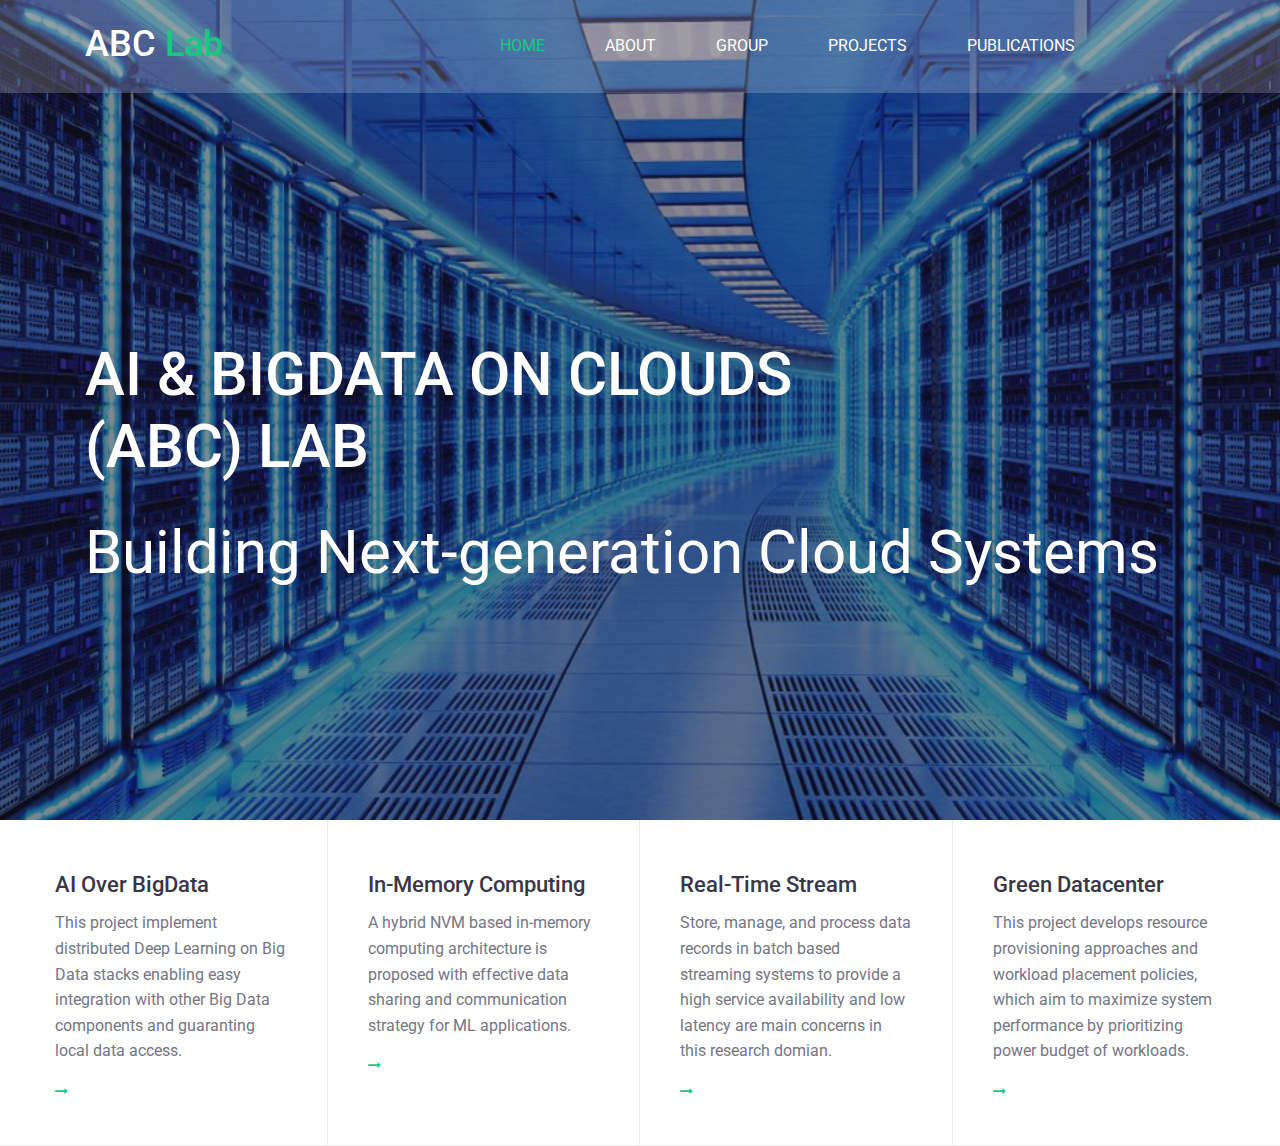
==== index.html @ 0664f1e1 "ABCLab Website Files" ====
<!DOCTYPE html>
<html lang="en">
<head>
    <title>AI & BigData on Clouds Lab</title>

    <!-- Required meta tags -->
    <meta charset="utf-8">
    <meta name="viewport" content="width=device-width, initial-scale=1, shrink-to-fit=no">

    <!-- Bootstrap CSS -->
    <link rel="stylesheet" href="css/bootstrap.min.css">

    <!-- FontAwesome CSS -->
    <link rel="stylesheet" href="css/font-awesome.min.css">

    <!-- ElegantFonts CSS -->
    <link rel="stylesheet" href="css/elegant-fonts.css">

    <!-- themify-icons CSS -->
    <link rel="stylesheet" href="css/themify-icons.css">

    <!-- Swiper CSS -->
    <link rel="stylesheet" href="css/swiper.min.css">

    <!-- Styles -->
    <link rel="stylesheet" href="style.css">
</head>
<body>
    <div class="hero-content">
        <header class="site-header">
            <div class="top-header-bar">
                <div class="container-fluid">
                </div><!-- .container-fluid -->
            </div><!-- .top-header-bar -->

            <div class="nav-bar">
                <div class="container">
                    <div class="row">
                        <div class="col-9 col-lg-3">
                            <div class="site-branding">
                                <h1 class="site-title"><a href="index.html" rel="home">ABC <span>Lab</span></a></h1>
                            </div><!-- .site-branding -->
                        </div><!-- .col -->

                        <div class="col-3 col-lg-9 flex justify-content-end align-content-center">
                            <nav class="site-navigation flex justify-content-end align-items-center">
                                <ul class="flex flex-column flex-lg-row justify-content-lg-end align-content-center">
                                    <li class="current-menu-item"><a href="index.html">Home</a></li>
                                    <li><a href="./about.html">About</a></li>
                                    <li><a href="./group.html">Group</a></li>
                                    <li><a href="./projects.html">Projects</a></li>
                                    <li><a href="./publications.html">Publications</a></li>
                                </ul>
                                
                                <div class="header-bar-cart">
                                    <a href="#" class="flex justify-content-center align-items-center"><span aria-hidden="true" class=""></span></a>
                                </div><!-- .header-bar-search -->

                            </nav><!-- .site-navigation -->
                        </div><!-- .col -->
                    </div><!-- .row -->
                </div><!-- .container -->
            </div><!-- .nav-bar -->
        </header><!-- .site-header -->

        <div class="hero-content-overlay">
            <div class="container">
                <div class="row">
                    <div class="col-12">
                        <div class="hero-content-wrap flex flex-column justify-content-center align-items-start">
                            <header class="entry-header">
                                <h1>AI & BigData on Clouds<br/>(ABC) Lab</h1>
                            </header><!-- .entry-header -->
                            <div class="entry-content">
                                <p style="color:white;font-size:60px;">Building Next-generation Cloud Systems</p>
                            </div><!-- .entry-content -->

                        </div><!-- .hero-content-wrap -->
                    </div><!-- .col -->
                </div><!-- .row -->
            </div><!-- .container -->
        </div><!-- .hero-content-hero-content-overlay -->
    </div><!-- .hero-content -->

    <div class="icon-boxes">
        <div class="container-fluid">
            <div class="flex flex-wrap align-items-stretch">
                <div class="icon-box">

                    <header class="entry-header">
                        <h2 class="entry-title">AI Over BigData</h2>
                    </header><!-- .entry-header -->

                    <div class="entry-content">
                        <p>This project implement distributed Deep Learning on Big Data stacks enabling 
                            easy integration with other Big Data components and guaranting local data access. </p>
                    </div><!-- .entry-content -->

                    <footer class="entry-footer read-more">
                        <a href="./projects.html#aaa">read more<i class="fa fa-long-arrow-right"></i></a>
                    </footer><!-- .entry-footer -->
                </div><!-- .icon-box -->

                <div class="icon-box">

                    <header class="entry-header">
                        <h2 class="entry-title">In-Memory Computing</h2>
                    </header><!-- .entry-header -->

                    <div class="entry-content">
                        <p>A hybrid NVM based in-memory computing architecture is proposed with effective 
                            data sharing and communication strategy for ML applications. </p>
                    </div><!-- .entry-content -->

                    <footer class="entry-footer read-more">
                        <a href="./projects.html#bbb">read more<i class="fa fa-long-arrow-right"></i></a>
                    </footer><!-- .entry-footer -->
                </div><!-- .icon-box -->

                <div class="icon-box">

                    <header class="entry-header">
                        <h2 class="entry-title">Real-Time Stream</h2>
                    </header><!-- .entry-header -->

                    <div class="entry-content">
                        <p>Store, manage, and process data records in batch based streaming systems to provide 
                            a high service availability and low latency are main concerns in this research domian.</p>
                    </div><!-- .entry-content -->

                    <footer class="entry-footer read-more">
                        <a href="./projects.html#ccc">read more<i class="fa fa-long-arrow-right"></i></a>
                    </footer><!-- .entry-footer -->
                </div><!-- .icon-box -->

                <div class="icon-box">

                    <header class="entry-header">
                        <h2 class="entry-title">Green Datacenter</h2>
                    </header><!-- .entry-header -->

                    <div class="entry-content">
                        <p>This project develops resource provisioning approaches and workload placement policies, 
                            which aim to maximize system performance by prioritizing power budget of workloads.</p>
                    </div><!-- .entry-content -->

                    <footer class="entry-footer read-more">
                        <a href="./projects.html#ddd">read more<i class="fa fa-long-arrow-right"></i></a>
                    </footer><!-- .entry-footer -->
                </div><!-- .icon-box -->
            </div><!-- .row -->
        </div><!-- .container-fluid -->
    </div><!-- .icon-boxes -->
</body>
</html>
---- css/elegant-fonts.css ----
@font-face {
	font-family: 'ElegantIcons';
	src:url('../fonts/ElegantIcons.eot');
	src:url('../fonts/ElegantIcons.eot?#iefix') format('embedded-opentype'),
		url('../fonts/ElegantIcons.woff') format('woff'),
		url('../fonts/ElegantIcons.ttf') format('truetype'),
		url('../fonts/ElegantIcons.svg#ElegantIcons') format('svg');
	font-weight: normal;
	font-style: normal;
}

/* Use the following CSS code if you want to use data attributes for inserting your icons */
[data-icon]:before {
	font-family: 'ElegantIcons';
	content: attr(data-icon);
	speak: none;
	font-weight: normal;
	font-variant: normal;
	text-transform: none;
	line-height: 1;
	-webkit-font-smoothing: antialiased;
	-moz-osx-font-smoothing: grayscale;
}

/* Use the following CSS code if you want to have a class per icon */
/*
Instead of a list of all class selectors,
you can use the generic selector below, but it's slower:
[class*="your-class-prefix"] {
*/
.arrow_up, .arrow_down, .arrow_left, .arrow_right, .arrow_left-up, .arrow_right-up, .arrow_right-down, .arrow_left-down, .arrow-up-down, .arrow_up-down_alt, .arrow_left-right_alt, .arrow_left-right, .arrow_expand_alt2, .arrow_expand_alt, .arrow_condense, .arrow_expand, .arrow_move, .arrow_carrot-up, .arrow_carrot-down, .arrow_carrot-left, .arrow_carrot-right, .arrow_carrot-2up, .arrow_carrot-2down, .arrow_carrot-2left, .arrow_carrot-2right, .arrow_carrot-up_alt2, .arrow_carrot-down_alt2, .arrow_carrot-left_alt2, .arrow_carrot-right_alt2, .arrow_carrot-2up_alt2, .arrow_carrot-2down_alt2, .arrow_carrot-2left_alt2, .arrow_carrot-2right_alt2, .arrow_triangle-up, .arrow_triangle-down, .arrow_triangle-left, .arrow_triangle-right, .arrow_triangle-up_alt2, .arrow_triangle-down_alt2, .arrow_triangle-left_alt2, .arrow_triangle-right_alt2, .arrow_back, .icon_minus-06, .icon_plus, .icon_close, .icon_check, .icon_minus_alt2, .icon_plus_alt2, .icon_close_alt2, .icon_check_alt2, .icon_zoom-out_alt, .icon_zoom-in_alt, .icon_search, .icon_box-empty, .icon_box-selected, .icon_minus-box, .icon_plus-box, .icon_box-checked, .icon_circle-empty, .icon_circle-slelected, .icon_stop_alt2, .icon_stop, .icon_pause_alt2, .icon_pause, .icon_menu, .icon_menu-square_alt2, .icon_menu-circle_alt2, .icon_ul, .icon_ol, .icon_adjust-horiz, .icon_adjust-vert, .icon_document_alt, .icon_documents_alt, .icon_pencil, .icon_pencil-edit_alt, .icon_pencil-edit, .icon_folder-alt, .icon_folder-open_alt, .icon_folder-add_alt, .icon_info_alt, .icon_error-oct_alt, .icon_error-circle_alt, .icon_error-triangle_alt, .icon_question_alt2, .icon_question, .icon_comment_alt, .icon_chat_alt, .icon_vol-mute_alt, .icon_volume-low_alt, .icon_volume-high_alt, .icon_quotations, .icon_quotations_alt2, .icon_clock_alt, .icon_lock_alt, .icon_lock-open_alt, .icon_key_alt, .icon_cloud_alt, .icon_cloud-upload_alt, .icon_cloud-download_alt, .icon_image, .icon_images, .icon_lightbulb_alt, .icon_gift_alt, .icon_house_alt, .icon_genius, .icon_mobile, .icon_tablet, .icon_laptop, .icon_desktop, .icon_camera_alt, .icon_mail_alt, .icon_cone_alt, .icon_ribbon_alt, .icon_bag_alt, .icon_creditcard, .icon_cart_alt, .icon_paperclip, .icon_tag_alt, .icon_tags_alt, .icon_trash_alt, .icon_cursor_alt, .icon_mic_alt, .icon_compass_alt, .icon_pin_alt, .icon_pushpin_alt, .icon_map_alt, .icon_drawer_alt, .icon_toolbox_alt, .icon_book_alt, .icon_calendar, .icon_film, .icon_table, .icon_contacts_alt, .icon_headphones, .icon_lifesaver, .icon_piechart, .icon_refresh, .icon_link_alt, .icon_link, .icon_loading, .icon_blocked, .icon_archive_alt, .icon_heart_alt, .icon_star_alt, .icon_star-half_alt, .icon_star, .icon_star-half, .icon_tools, .icon_tool, .icon_cog, .icon_cogs, .arrow_up_alt, .arrow_down_alt, .arrow_left_alt, .arrow_right_alt, .arrow_left-up_alt, .arrow_right-up_alt, .arrow_right-down_alt, .arrow_left-down_alt, .arrow_condense_alt, .arrow_expand_alt3, .arrow_carrot_up_alt, .arrow_carrot-down_alt, .arrow_carrot-left_alt, .arrow_carrot-right_alt, .arrow_carrot-2up_alt, .arrow_carrot-2dwnn_alt, .arrow_carrot-2left_alt, .arrow_carrot-2right_alt, .arrow_triangle-up_alt, .arrow_triangle-down_alt, .arrow_triangle-left_alt, .arrow_triangle-right_alt, .icon_minus_alt, .icon_plus_alt, .icon_close_alt, .icon_check_alt, .icon_zoom-out, .icon_zoom-in, .icon_stop_alt, .icon_menu-square_alt, .icon_menu-circle_alt, .icon_document, .icon_documents, .icon_pencil_alt, .icon_folder, .icon_folder-open, .icon_folder-add, .icon_folder_upload, .icon_folder_download, .icon_info, .icon_error-circle, .icon_error-oct, .icon_error-triangle, .icon_question_alt, .icon_comment, .icon_chat, .icon_vol-mute, .icon_volume-low, .icon_volume-high, .icon_quotations_alt, .icon_clock, .icon_lock, .icon_lock-open, .icon_key, .icon_cloud, .icon_cloud-upload, .icon_cloud-download, .icon_lightbulb, .icon_gift, .icon_house, .icon_camera, .icon_mail, .icon_cone, .icon_ribbon, .icon_bag, .icon_cart, .icon_tag, .icon_tags, .icon_trash, .icon_cursor, .icon_mic, .icon_compass, .icon_pin, .icon_pushpin, .icon_map, .icon_drawer, .icon_toolbox, .icon_book, .icon_contacts, .icon_archive, .icon_heart, .icon_profile, .icon_group, .icon_grid-2x2, .icon_grid-3x3, .icon_music, .icon_pause_alt, .icon_phone, .icon_upload, .icon_download, .social_facebook, .social_twitter, .social_pinterest, .social_googleplus, .social_tumblr, .social_tumbleupon, .social_wordpress, .social_instagram, .social_dribbble, .social_vimeo, .social_linkedin, .social_rss, .social_deviantart, .social_share, .social_myspace, .social_skype, .social_youtube, .social_picassa, .social_googledrive, .social_flickr, .social_blogger, .social_spotify, .social_delicious, .social_facebook_circle, .social_twitter_circle, .social_pinterest_circle, .social_googleplus_circle, .social_tumblr_circle, .social_stumbleupon_circle, .social_wordpress_circle, .social_instagram_circle, .social_dribbble_circle, .social_vimeo_circle, .social_linkedin_circle, .social_rss_circle, .social_deviantart_circle, .social_share_circle, .social_myspace_circle, .social_skype_circle, .social_youtube_circle, .social_picassa_circle, .social_googledrive_alt2, .social_flickr_circle, .social_blogger_circle, .social_spotify_circle, .social_delicious_circle, .social_facebook_square, .social_twitter_square, .social_pinterest_square, .social_googleplus_square, .social_tumblr_square, .social_stumbleupon_square, .social_wordpress_square, .social_instagram_square, .social_dribbble_square, .social_vimeo_square, .social_linkedin_square, .social_rss_square, .social_deviantart_square, .social_share_square, .social_myspace_square, .social_skype_square, .social_youtube_square, .social_picassa_square, .social_googledrive_square, .social_flickr_square, .social_blogger_square, .social_spotify_square, .social_delicious_square, .icon_printer, .icon_calulator, .icon_building, .icon_floppy, .icon_drive, .icon_search-2, .icon_id, .icon_id-2, .icon_puzzle, .icon_like, .icon_dislike, .icon_mug, .icon_currency, .icon_wallet, .icon_pens, .icon_easel, .icon_flowchart, .icon_datareport, .icon_briefcase, .icon_shield, .icon_percent, .icon_globe, .icon_globe-2, .icon_target, .icon_hourglass, .icon_balance, .icon_rook, .icon_printer-alt, .icon_calculator_alt, .icon_building_alt, .icon_floppy_alt, .icon_drive_alt, .icon_search_alt, .icon_id_alt, .icon_id-2_alt, .icon_puzzle_alt, .icon_like_alt, .icon_dislike_alt, .icon_mug_alt, .icon_currency_alt, .icon_wallet_alt, .icon_pens_alt, .icon_easel_alt, .icon_flowchart_alt, .icon_datareport_alt, .icon_briefcase_alt, .icon_shield_alt, .icon_percent_alt, .icon_globe_alt, .icon_clipboard {
	font-family: 'ElegantIcons';
	speak: none;
	font-style: normal;
	font-weight: normal;
	font-variant: normal;
	text-transform: none;
	line-height: 1;
	-webkit-font-smoothing: antialiased;
}
.arrow_up:before {
	content: "\21";
}
.arrow_down:before {
	content: "\22";
}
.arrow_left:before {
	content: "\23";
}
.arrow_right:before {
	content: "\24";
}
.arrow_left-up:before {
	content: "\25";
}
.arrow_right-up:before {
	content: "\26";
}
.arrow_right-down:before {
	content: "\27";
}
.arrow_left-down:before {
	content: "\28";
}
.arrow-up-down:before {
	content: "\29";
}
.arrow_up-down_alt:before {
	content: "\2a";
}
.arrow_left-right_alt:before {
	content: "\2b";
}
.arrow_left-right:before {
	content: "\2c";
}
.arrow_expand_alt2:before {
	content: "\2d";
}
.arrow_expand_alt:before {
	content: "\2e";
}
.arrow_condense:before {
	content: "\2f";
}
.arrow_expand:before {
	content: "\30";
}
.arrow_move:before {
	content: "\31";
}
.arrow_carrot-up:before {
	content: "\32";
}
.arrow_carrot-down:before {
	content: "\33";
}
.arrow_carrot-left:before {
	content: "\34";
}
.arrow_carrot-right:before {
	content: "\35";
}
.arrow_carrot-2up:before {
	content: "\36";
}
.arrow_carrot-2down:before {
	content: "\37";
}
.arrow_carrot-2left:before {
	content: "\38";
}
.arrow_carrot-2right:before {
	content: "\39";
}
.arrow_carrot-up_alt2:before {
	content: "\3a";
}
.arrow_carrot-down_alt2:before {
	content: "\3b";
}
.arrow_carrot-left_alt2:before {
	content: "\3c";
}
.arrow_carrot-right_alt2:before {
	content: "\3d";
}
.arrow_carrot-2up_alt2:before {
	content: "\3e";
}
.arrow_carrot-2down_alt2:before {
	content: "\3f";
}
.arrow_carrot-2left_alt2:before {
	content: "\40";
}
.arrow_carrot-2right_alt2:before {
	content: "\41";
}
.arrow_triangle-up:before {
	content: "\42";
}
.arrow_triangle-down:before {
	content: "\43";
}
.arrow_triangle-left:before {
	content: "\44";
}
.arrow_triangle-right:before {
	content: "\45";
}
.arrow_triangle-up_alt2:before {
	content: "\46";
}
.arrow_triangle-down_alt2:before {
	content: "\47";
}
.arrow_triangle-left_alt2:before {
	content: "\48";
}
.arrow_triangle-right_alt2:before {
	content: "\49";
}
.arrow_back:before {
	content: "\4a";
}
.icon_minus-06:before {
	content: "\4b";
}
.icon_plus:before {
	content: "\4c";
}
.icon_close:before {
	content: "\4d";
}
.icon_check:before {
	content: "\4e";
}
.icon_minus_alt2:before {
	content: "\4f";
}
.icon_plus_alt2:before {
	content: "\50";
}
.icon_close_alt2:before {
	content: "\51";
}
.icon_check_alt2:before {
	content: "\52";
}
.icon_zoom-out_alt:before {
	content: "\53";
}
.icon_zoom-in_alt:before {
	content: "\54";
}
.icon_search:before {
	content: "\55";
}
.icon_box-empty:before {
	content: "\56";
}
.icon_box-selected:before {
	content: "\57";
}
.icon_minus-box:before {
	content: "\58";
}
.icon_plus-box:before {
	content: "\59";
}
.icon_box-checked:before {
	content: "\5a";
}
.icon_circle-empty:before {
	content: "\5b";
}
.icon_circle-slelected:before {
	content: "\5c";
}
.icon_stop_alt2:before {
	content: "\5d";
}
.icon_stop:before {
	content: "\5e";
}
.icon_pause_alt2:before {
	content: "\5f";
}
.icon_pause:before {
	content: "\60";
}
.icon_menu:before {
	content: "\61";
}
.icon_menu-square_alt2:before {
	content: "\62";
}
.icon_menu-circle_alt2:before {
	content: "\63";
}
.icon_ul:before {
	content: "\64";
}
.icon_ol:before {
	content: "\65";
}
.icon_adjust-horiz:before {
	content: "\66";
}
.icon_adjust-vert:before {
	content: "\67";
}
.icon_document_alt:before {
	content: "\68";
}
.icon_documents_alt:before {
	content: "\69";
}
.icon_pencil:before {
	content: "\6a";
}
.icon_pencil-edit_alt:before {
	content: "\6b";
}
.icon_pencil-edit:before {
	content: "\6c";
}
.icon_folder-alt:before {
	content: "\6d";
}
.icon_folder-open_alt:before {
	content: "\6e";
}
.icon_folder-add_alt:before {
	content: "\6f";
}
.icon_info_alt:before {
	content: "\70";
}
.icon_error-oct_alt:before {
	content: "\71";
}
.icon_error-circle_alt:before {
	content: "\72";
}
.icon_error-triangle_alt:before {
	content: "\73";
}
.icon_question_alt2:before {
	content: "\74";
}
.icon_question:before {
	content: "\75";
}
.icon_comment_alt:before {
	content: "\76";
}
.icon_chat_alt:before {
	content: "\77";
}
.icon_vol-mute_alt:before {
	content: "\78";
}
.icon_volume-low_alt:before {
	content: "\79";
}
.icon_volume-high_alt:before {
	content: "\7a";
}
.icon_quotations:before {
	content: "\7b";
}
.icon_quotations_alt2:before {
	content: "\7c";
}
.icon_clock_alt:before {
	content: "\7d";
}
.icon_lock_alt:before {
	content: "\7e";
}
.icon_lock-open_alt:before {
	content: "\e000";
}
.icon_key_alt:before {
	content: "\e001";
}
.icon_cloud_alt:before {
	content: "\e002";
}
.icon_cloud-upload_alt:before {
	content: "\e003";
}
.icon_cloud-download_alt:before {
	content: "\e004";
}
.icon_image:before {
	content: "\e005";
}
.icon_images:before {
	content: "\e006";
}
.icon_lightbulb_alt:before {
	content: "\e007";
}
.icon_gift_alt:before {
	content: "\e008";
}
.icon_house_alt:before {
	content: "\e009";
}
.icon_genius:before {
	content: "\e00a";
}
.icon_mobile:before {
	content: "\e00b";
}
.icon_tablet:before {
	content: "\e00c";
}
.icon_laptop:before {
	content: "\e00d";
}
.icon_desktop:before {
	content: "\e00e";
}
.icon_camera_alt:before {
	content: "\e00f";
}
.icon_mail_alt:before {
	content: "\e010";
}
.icon_cone_alt:before {
	content: "\e011";
}
.icon_ribbon_alt:before {
	content: "\e012";
}
.icon_bag_alt:before {
	content: "\e013";
}
.icon_creditcard:before {
	content: "\e014";
}
.icon_cart_alt:before {
	content: "\e015";
}
.icon_paperclip:before {
	content: "\e016";
}
.icon_tag_alt:before {
	content: "\e017";
}
.icon_tags_alt:before {
	content: "\e018";
}
.icon_trash_alt:before {
	content: "\e019";
}
.icon_cursor_alt:before {
	content: "\e01a";
}
.icon_mic_alt:before {
	content: "\e01b";
}
.icon_compass_alt:before {
	content: "\e01c";
}
.icon_pin_alt:before {
	content: "\e01d";
}
.icon_pushpin_alt:before {
	content: "\e01e";
}
.icon_map_alt:before {
	content: "\e01f";
}
.icon_drawer_alt:before {
	content: "\e020";
}
.icon_toolbox_alt:before {
	content: "\e021";
}
.icon_book_alt:before {
	content: "\e022";
}
.icon_calendar:before {
	content: "\e023";
}
.icon_film:before {
	content: "\e024";
}
.icon_table:before {
	content: "\e025";
}
.icon_contacts_alt:before {
	content: "\e026";
}
.icon_headphones:before {
	content: "\e027";
}
.icon_lifesaver:before {
	content: "\e028";
}
.icon_piechart:before {
	content: "\e029";
}
.icon_refresh:before {
	content: "\e02a";
}
.icon_link_alt:before {
	content: "\e02b";
}
.icon_link:before {
	content: "\e02c";
}
.icon_loading:before {
	content: "\e02d";
}
.icon_blocked:before {
	content: "\e02e";
}
.icon_archive_alt:before {
	content: "\e02f";
}
.icon_heart_alt:before {
	content: "\e030";
}
.icon_star_alt:before {
	content: "\e031";
}
.icon_star-half_alt:before {
	content: "\e032";
}
.icon_star:before {
	content: "\e033";
}
.icon_star-half:before {
	content: "\e034";
}
.icon_tools:before {
	content: "\e035";
}
.icon_tool:before {
	content: "\e036";
}
.icon_cog:before {
	content: "\e037";
}
.icon_cogs:before {
	content: "\e038";
}
.arrow_up_alt:before {
	content: "\e039";
}
.arrow_down_alt:before {
	content: "\e03a";
}
.arrow_left_alt:before {
	content: "\e03b";
}
.arrow_right_alt:before {
	content: "\e03c";
}
.arrow_left-up_alt:before {
	content: "\e03d";
}
.arrow_right-up_alt:before {
	content: "\e03e";
}
.arrow_right-down_alt:before {
	content: "\e03f";
}
.arrow_left-down_alt:before {
	content: "\e040";
}
.arrow_condense_alt:before {
	content: "\e041";
}
.arrow_expand_alt3:before {
	content: "\e042";
}
.arrow_carrot_up_alt:before {
	content: "\e043";
}
.arrow_carrot-down_alt:before {
	content: "\e044";
}
.arrow_carrot-left_alt:before {
	content: "\e045";
}
.arrow_carrot-right_alt:before {
	content: "\e046";
}
.arrow_carrot-2up_alt:before {
	content: "\e047";
}
.arrow_carrot-2dwnn_alt:before {
	content: "\e048";
}
.arrow_carrot-2left_alt:before {
	content: "\e049";
}
.arrow_carrot-2right_alt:before {
	content: "\e04a";
}
.arrow_triangle-up_alt:before {
	content: "\e04b";
}
.arrow_triangle-down_alt:before {
	content: "\e04c";
}
.arrow_triangle-left_alt:before {
	content: "\e04d";
}
.arrow_triangle-right_alt:before {
	content: "\e04e";
}
.icon_minus_alt:before {
	content: "\e04f";
}
.icon_plus_alt:before {
	content: "\e050";
}
.icon_close_alt:before {
	content: "\e051";
}
.icon_check_alt:before {
	content: "\e052";
}
.icon_zoom-out:before {
	content: "\e053";
}
.icon_zoom-in:before {
	content: "\e054";
}
.icon_stop_alt:before {
	content: "\e055";
}
.icon_menu-square_alt:before {
	content: "\e056";
}
.icon_menu-circle_alt:before {
	content: "\e057";
}
.icon_document:before {
	content: "\e058";
}
.icon_documents:before {
	content: "\e059";
}
.icon_pencil_alt:before {
	content: "\e05a";
}
.icon_folder:before {
	content: "\e05b";
}
.icon_folder-open:before {
	content: "\e05c";
}
.icon_folder-add:before {
	content: "\e05d";
}
.icon_folder_upload:before {
	content: "\e05e";
}
.icon_folder_download:before {
	content: "\e05f";
}
.icon_info:before {
	content: "\e060";
}
.icon_error-circle:before {
	content: "\e061";
}
.icon_error-oct:before {
	content: "\e062";
}
.icon_error-triangle:before {
	content: "\e063";
}
.icon_question_alt:before {
	content: "\e064";
}
.icon_comment:before {
	content: "\e065";
}
.icon_chat:before {
	content: "\e066";
}
.icon_vol-mute:before {
	content: "\e067";
}
.icon_volume-low:before {
	content: "\e068";
}
.icon_volume-high:before {
	content: "\e069";
}
.icon_quotations_alt:before {
	content: "\e06a";
}
.icon_clock:before {
	content: "\e06b";
}
.icon_lock:before {
	content: "\e06c";
}
.icon_lock-open:before {
	content: "\e06d";
}
.icon_key:before {
	content: "\e06e";
}
.icon_cloud:before {
	content: "\e06f";
}
.icon_cloud-upload:before {
	content: "\e070";
}
.icon_cloud-download:before {
	content: "\e071";
}
.icon_lightbulb:before {
	content: "\e072";
}
.icon_gift:before {
	content: "\e073";
}
.icon_house:before {
	content: "\e074";
}
.icon_camera:before {
	content: "\e075";
}
.icon_mail:before {
	content: "\e076";
}
.icon_cone:before {
	content: "\e077";
}
.icon_ribbon:before {
	content: "\e078";
}
.icon_bag:before {
	content: "\e079";
}
.icon_cart:before {
	content: "\e07a";
}
.icon_tag:before {
	content: "\e07b";
}
.icon_tags:before {
	content: "\e07c";
}
.icon_trash:before {
	content: "\e07d";
}
.icon_cursor:before {
	content: "\e07e";
}
.icon_mic:before {
	content: "\e07f";
}
.icon_compass:before {
	content: "\e080";
}
.icon_pin:before {
	content: "\e081";
}
.icon_pushpin:before {
	content: "\e082";
}
.icon_map:before {
	content: "\e083";
}
.icon_drawer:before {
	content: "\e084";
}
.icon_toolbox:before {
	content: "\e085";
}
.icon_book:before {
	content: "\e086";
}
.icon_contacts:before {
	content: "\e087";
}
.icon_archive:before {
	content: "\e088";
}
.icon_heart:before {
	content: "\e089";
}
.icon_profile:before {
	content: "\e08a";
}
.icon_group:before {
	content: "\e08b";
}
.icon_grid-2x2:before {
	content: "\e08c";
}
.icon_grid-3x3:before {
	content: "\e08d";
}
.icon_music:before {
	content: "\e08e";
}
.icon_pause_alt:before {
	content: "\e08f";
}
.icon_phone:before {
	content: "\e090";
}
.icon_upload:before {
	content: "\e091";
}
.icon_download:before {
	content: "\e092";
}
.social_facebook:before {
	content: "\e093";
}
.social_twitter:before {
	content: "\e094";
}
.social_pinterest:before {
	content: "\e095";
}
.social_googleplus:before {
	content: "\e096";
}
.social_tumblr:before {
	content: "\e097";
}
.social_tumbleupon:before {
	content: "\e098";
}
.social_wordpress:before {
	content: "\e099";
}
.social_instagram:before {
	content: "\e09a";
}
.social_dribbble:before {
	content: "\e09b";
}
.social_vimeo:before {
	content: "\e09c";
}
.social_linkedin:before {
	content: "\e09d";
}
.social_rss:before {
	content: "\e09e";
}
.social_deviantart:before {
	content: "\e09f";
}
.social_share:before {
	content: "\e0a0";
}
.social_myspace:before {
	content: "\e0a1";
}
.social_skype:before {
	content: "\e0a2";
}
.social_youtube:before {
	content: "\e0a3";
}
.social_picassa:before {
	content: "\e0a4";
}
.social_googledrive:before {
	content: "\e0a5";
}
.social_flickr:before {
	content: "\e0a6";
}
.social_blogger:before {
	content: "\e0a7";
}
.social_spotify:before {
	content: "\e0a8";
}
.social_delicious:before {
	content: "\e0a9";
}
.social_facebook_circle:before {
	content: "\e0aa";
}
.social_twitter_circle:before {
	content: "\e0ab";
}
.social_pinterest_circle:before {
	content: "\e0ac";
}
.social_googleplus_circle:before {
	content: "\e0ad";
}
.social_tumblr_circle:before {
	content: "\e0ae";
}
.social_stumbleupon_circle:before {
	content: "\e0af";
}
.social_wordpress_circle:before {
	content: "\e0b0";
}
.social_instagram_circle:before {
	content: "\e0b1";
}
.social_dribbble_circle:before {
	content: "\e0b2";
}
.social_vimeo_circle:before {
	content: "\e0b3";
}
.social_linkedin_circle:before {
	content: "\e0b4";
}
.social_rss_circle:before {
	content: "\e0b5";
}
.social_deviantart_circle:before {
	content: "\e0b6";
}
.social_share_circle:before {
	content: "\e0b7";
}
.social_myspace_circle:before {
	content: "\e0b8";
}
.social_skype_circle:before {
	content: "\e0b9";
}
.social_youtube_circle:before {
	content: "\e0ba";
}
.social_picassa_circle:before {
	content: "\e0bb";
}
.social_googledrive_alt2:before {
	content: "\e0bc";
}
.social_flickr_circle:before {
	content: "\e0bd";
}
.social_blogger_circle:before {
	content: "\e0be";
}
.social_spotify_circle:before {
	content: "\e0bf";
}
.social_delicious_circle:before {
	content: "\e0c0";
}
.social_facebook_square:before {
	content: "\e0c1";
}
.social_twitter_square:before {
	content: "\e0c2";
}
.social_pinterest_square:before {
	content: "\e0c3";
}
.social_googleplus_square:before {
	content: "\e0c4";
}
.social_tumblr_square:before {
	content: "\e0c5";
}
.social_stumbleupon_square:before {
	content: "\e0c6";
}
.social_wordpress_square:before {
	content: "\e0c7";
}
.social_instagram_square:before {
	content: "\e0c8";
}
.social_dribbble_square:before {
	content: "\e0c9";
}
.social_vimeo_square:before {
	content: "\e0ca";
}
.social_linkedin_square:before {
	content: "\e0cb";
}
.social_rss_square:before {
	content: "\e0cc";
}
.social_deviantart_square:before {
	content: "\e0cd";
}
.social_share_square:before {
	content: "\e0ce";
}
.social_myspace_square:before {
	content: "\e0cf";
}
.social_skype_square:before {
	content: "\e0d0";
}
.social_youtube_square:before {
	content: "\e0d1";
}
.social_picassa_square:before {
	content: "\e0d2";
}
.social_googledrive_square:before {
	content: "\e0d3";
}
.social_flickr_square:before {
	content: "\e0d4";
}
.social_blogger_square:before {
	content: "\e0d5";
}
.social_spotify_square:before {
	content: "\e0d6";
}
.social_delicious_square:before {
	content: "\e0d7";
}
.icon_printer:before {
	content: "\e103";
}
.icon_calulator:before {
	content: "\e0ee";
}
.icon_building:before {
	content: "\e0ef";
}
.icon_floppy:before {
	content: "\e0e8";
}
.icon_drive:before {
	content: "\e0ea";
}
.icon_search-2:before {
	content: "\e101";
}
.icon_id:before {
	content: "\e107";
}
.icon_id-2:before {
	content: "\e108";
}
.icon_puzzle:before {
	content: "\e102";
}
.icon_like:before {
	content: "\e106";
}
.icon_dislike:before {
	content: "\e0eb";
}
.icon_mug:before {
	content: "\e105";
}
.icon_currency:before {
	content: "\e0ed";
}
.icon_wallet:before {
	content: "\e100";
}
.icon_pens:before {
	content: "\e104";
}
.icon_easel:before {
	content: "\e0e9";
}
.icon_flowchart:before {
	content: "\e109";
}
.icon_datareport:before {
	content: "\e0ec";
}
.icon_briefcase:before {
	content: "\e0fe";
}
.icon_shield:before {
	content: "\e0f6";
}
.icon_percent:before {
	content: "\e0fb";
}
.icon_globe:before {
	content: "\e0e2";
}
.icon_globe-2:before {
	content: "\e0e3";
}
.icon_target:before {
	content: "\e0f5";
}
.icon_hourglass:before {
	content: "\e0e1";
}
.icon_balance:before {
	content: "\e0ff";
}
.icon_rook:before {
	content: "\e0f8";
}
.icon_printer-alt:before {
	content: "\e0fa";
}
.icon_calculator_alt:before {
	content: "\e0e7";
}
.icon_building_alt:before {
	content: "\e0fd";
}
.icon_floppy_alt:before {
	content: "\e0e4";
}
.icon_drive_alt:before {
	content: "\e0e5";
}
.icon_search_alt:before {
	content: "\e0f7";
}
.icon_id_alt:before {
	content: "\e0e0";
}
.icon_id-2_alt:before {
	content: "\e0fc";
}
.icon_puzzle_alt:before {
	content: "\e0f9";
}
.icon_like_alt:before {
	content: "\e0dd";
}
.icon_dislike_alt:before {
	content: "\e0f1";
}
.icon_mug_alt:before {
	content: "\e0dc";
}
.icon_currency_alt:before {
	content: "\e0f3";
}
.icon_wallet_alt:before {
	content: "\e0d8";
}
.icon_pens_alt:before {
	content: "\e0db";
}
.icon_easel_alt:before {
	content: "\e0f0";
}
.icon_flowchart_alt:before {
	content: "\e0df";
}
.icon_datareport_alt:before {
	content: "\e0f2";
}
.icon_briefcase_alt:before {
	content: "\e0f4";
}
.icon_shield_alt:before {
	content: "\e0d9";
}
.icon_percent_alt:before {
	content: "\e0da";
}
.icon_globe_alt:before {
	content: "\e0de";
}
.icon_clipboard:before {
	content: "\e0e6";
}


	.glyph {
		float: left;
		text-align: center;
		padding: .75em;
		margin: .4em 1.5em .75em 0;
		width: 6em;
text-shadow: none;
	}
        .glyph_big {
        font-size: 128px;
        color: #59c5dc;
        float: left;
        margin-right: 20px;
        }

        .glyph div { padding-bottom: 10px;}

	.glyph input {
		font-family: consolas, monospace;
		font-size: 12px;
		width: 100%;
		text-align: center;
		border: 0;
		box-shadow: 0 0 0 1px #ccc;
		padding: .2em;
                -moz-border-radius: 5px;
                -webkit-border-radius: 5px;
	}
	.centered {
		margin-left: auto;
		margin-right: auto;
	}
	.glyph .fs1 {
		font-size: 2em;
	}
---- css/themify-icons.css ----
@font-face {
	font-family: 'themify';
	src:url('../fonts/themify.eot?-fvbane');
	src:url('../fonts/themify.eot?#iefix-fvbane') format('embedded-opentype'),
		url('../fonts/themify.woff?-fvbane') format('woff'),
		url('../fonts/themify.ttf?-fvbane') format('truetype'),
		url('../fonts/themify.svg?-fvbane#themify') format('svg');
	font-weight: normal;
	font-style: normal;
}

[class^="ti-"], [class*=" ti-"] {
	font-family: 'themify';
	speak: none;
	font-style: normal;
	font-weight: normal;
	font-variant: normal;
	text-transform: none;
	line-height: 1;

	/* Better Font Rendering =========== */
	-webkit-font-smoothing: antialiased;
	-moz-osx-font-smoothing: grayscale;
}

.ti-wand:before {
	content: "\e600";
}
.ti-volume:before {
	content: "\e601";
}
.ti-user:before {
	content: "\e602";
}
.ti-unlock:before {
	content: "\e603";
}
.ti-unlink:before {
	content: "\e604";
}
.ti-trash:before {
	content: "\e605";
}
.ti-thought:before {
	content: "\e606";
}
.ti-target:before {
	content: "\e607";
}
.ti-tag:before {
	content: "\e608";
}
.ti-tablet:before {
	content: "\e609";
}
.ti-star:before {
	content: "\e60a";
}
.ti-spray:before {
	content: "\e60b";
}
.ti-signal:before {
	content: "\e60c";
}
.ti-shopping-cart:before {
	content: "\e60d";
}
.ti-shopping-cart-full:before {
	content: "\e60e";
}
.ti-settings:before {
	content: "\e60f";
}
.ti-search:before {
	content: "\e610";
}
.ti-zoom-in:before {
	content: "\e611";
}
.ti-zoom-out:before {
	content: "\e612";
}
.ti-cut:before {
	content: "\e613";
}
.ti-ruler:before {
	content: "\e614";
}
.ti-ruler-pencil:before {
	content: "\e615";
}
.ti-ruler-alt:before {
	content: "\e616";
}
.ti-bookmark:before {
	content: "\e617";
}
.ti-bookmark-alt:before {
	content: "\e618";
}
.ti-reload:before {
	content: "\e619";
}
.ti-plus:before {
	content: "\e61a";
}
.ti-pin:before {
	content: "\e61b";
}
.ti-pencil:before {
	content: "\e61c";
}
.ti-pencil-alt:before {
	content: "\e61d";
}
.ti-paint-roller:before {
	content: "\e61e";
}
.ti-paint-bucket:before {
	content: "\e61f";
}
.ti-na:before {
	content: "\e620";
}
.ti-mobile:before {
	content: "\e621";
}
.ti-minus:before {
	content: "\e622";
}
.ti-medall:before {
	content: "\e623";
}
.ti-medall-alt:before {
	content: "\e624";
}
.ti-marker:before {
	content: "\e625";
}
.ti-marker-alt:before {
	content: "\e626";
}
.ti-arrow-up:before {
	content: "\e627";
}
.ti-arrow-right:before {
	content: "\e628";
}
.ti-arrow-left:before {
	content: "\e629";
}
.ti-arrow-down:before {
	content: "\e62a";
}
.ti-lock:before {
	content: "\e62b";
}
.ti-location-arrow:before {
	content: "\e62c";
}
.ti-link:before {
	content: "\e62d";
}
.ti-layout:before {
	content: "\e62e";
}
.ti-layers:before {
	content: "\e62f";
}
.ti-layers-alt:before {
	content: "\e630";
}
.ti-key:before {
	content: "\e631";
}
.ti-import:before {
	content: "\e632";
}
.ti-image:before {
	content: "\e633";
}
.ti-heart:before {
	content: "\e634";
}
.ti-heart-broken:before {
	content: "\e635";
}
.ti-hand-stop:before {
	content: "\e636";
}
.ti-hand-open:before {
	content: "\e637";
}
.ti-hand-drag:before {
	content: "\e638";
}
.ti-folder:before {
	content: "\e639";
}
.ti-flag:before {
	content: "\e63a";
}
.ti-flag-alt:before {
	content: "\e63b";
}
.ti-flag-alt-2:before {
	content: "\e63c";
}
.ti-eye:before {
	content: "\e63d";
}
.ti-export:before {
	content: "\e63e";
}
.ti-exchange-vertical:before {
	content: "\e63f";
}
.ti-desktop:before {
	content: "\e640";
}
.ti-cup:before {
	content: "\e641";
}
.ti-crown:before {
	content: "\e642";
}
.ti-comments:before {
	content: "\e643";
}
.ti-comment:before {
	content: "\e644";
}
.ti-comment-alt:before {
	content: "\e645";
}
.ti-close:before {
	content: "\e646";
}
.ti-clip:before {
	content: "\e647";
}
.ti-angle-up:before {
	content: "\e648";
}
.ti-angle-right:before {
	content: "\e649";
}
.ti-angle-left:before {
	content: "\e64a";
}
.ti-angle-down:before {
	content: "\e64b";
}
.ti-check:before {
	content: "\e64c";
}
.ti-check-box:before {
	content: "\e64d";
}
.ti-camera:before {
	content: "\e64e";
}
.ti-announcement:before {
	content: "\e64f";
}
.ti-brush:before {
	content: "\e650";
}
.ti-briefcase:before {
	content: "\e651";
}
.ti-bolt:before {
	content: "\e652";
}
.ti-bolt-alt:before {
	content: "\e653";
}
.ti-blackboard:before {
	content: "\e654";
}
.ti-bag:before {
	content: "\e655";
}
.ti-move:before {
	content: "\e656";
}
.ti-arrows-vertical:before {
	content: "\e657";
}
.ti-arrows-horizontal:before {
	content: "\e658";
}
.ti-fullscreen:before {
	content: "\e659";
}
.ti-arrow-top-right:before {
	content: "\e65a";
}
.ti-arrow-top-left:before {
	content: "\e65b";
}
.ti-arrow-circle-up:before {
	content: "\e65c";
}
.ti-arrow-circle-right:before {
	content: "\e65d";
}
.ti-arrow-circle-left:before {
	content: "\e65e";
}
.ti-arrow-circle-down:before {
	content: "\e65f";
}
.ti-angle-double-up:before {
	content: "\e660";
}
.ti-angle-double-right:before {
	content: "\e661";
}
.ti-angle-double-left:before {
	content: "\e662";
}
.ti-angle-double-down:before {
	content: "\e663";
}
.ti-zip:before {
	content: "\e664";
}
.ti-world:before {
	content: "\e665";
}
.ti-wheelchair:before {
	content: "\e666";
}
.ti-view-list:before {
	content: "\e667";
}
.ti-view-list-alt:before {
	content: "\e668";
}
.ti-view-grid:before {
	content: "\e669";
}
.ti-uppercase:before {
	content: "\e66a";
}
.ti-upload:before {
	content: "\e66b";
}
.ti-underline:before {
	content: "\e66c";
}
.ti-truck:before {
	content: "\e66d";
}
.ti-timer:before {
	content: "\e66e";
}
.ti-ticket:before {
	content: "\e66f";
}
.ti-thumb-up:before {
	content: "\e670";
}
.ti-thumb-down:before {
	content: "\e671";
}
.ti-text:before {
	content: "\e672";
}
.ti-stats-up:before {
	content: "\e673";
}
.ti-stats-down:before {
	content: "\e674";
}
.ti-split-v:before {
	content: "\e675";
}
.ti-split-h:before {
	content: "\e676";
}
.ti-smallcap:before {
	content: "\e677";
}
.ti-shine:before {
	content: "\e678";
}
.ti-shift-right:before {
	content: "\e679";
}
.ti-shift-left:before {
	content: "\e67a";
}
.ti-shield:before {
	content: "\e67b";
}
.ti-notepad:before {
	content: "\e67c";
}
.ti-server:before {
	content: "\e67d";
}
.ti-quote-right:before {
	content: "\e67e";
}
.ti-quote-left:before {
	content: "\e67f";
}
.ti-pulse:before {
	content: "\e680";
}
.ti-printer:before {
	content: "\e681";
}
.ti-power-off:before {
	content: "\e682";
}
.ti-plug:before {
	content: "\e683";
}
.ti-pie-chart:before {
	content: "\e684";
}
.ti-paragraph:before {
	content: "\e685";
}
.ti-panel:before {
	content: "\e686";
}
.ti-package:before {
	content: "\e687";
}
.ti-music:before {
	content: "\e688";
}
.ti-music-alt:before {
	content: "\e689";
}
.ti-mouse:before {
	content: "\e68a";
}
.ti-mouse-alt:before {
	content: "\e68b";
}
.ti-money:before {
	content: "\e68c";
}
.ti-microphone:before {
	content: "\e68d";
}
.ti-menu:before {
	content: "\e68e";
}
.ti-menu-alt:before {
	content: "\e68f";
}
.ti-map:before {
	content: "\e690";
}
.ti-map-alt:before {
	content: "\e691";
}
.ti-loop:before {
	content: "\e692";
}
.ti-location-pin:before {
	content: "\e693";
}
.ti-list:before {
	content: "\e694";
}
.ti-light-bulb:before {
	content: "\e695";
}
.ti-Italic:before {
	content: "\e696";
}
.ti-info:before {
	content: "\e697";
}
.ti-infinite:before {
	content: "\e698";
}
.ti-id-badge:before {
	content: "\e699";
}
.ti-hummer:before {
	content: "\e69a";
}
.ti-home:before {
	content: "\e69b";
}
.ti-help:before {
	content: "\e69c";
}
.ti-headphone:before {
	content: "\e69d";
}
.ti-harddrives:before {
	content: "\e69e";
}
.ti-harddrive:before {
	content: "\e69f";
}
.ti-gift:before {
	content: "\e6a0";
}
.ti-game:before {
	content: "\e6a1";
}
.ti-filter:before {
	content: "\e6a2";
}
.ti-files:before {
	content: "\e6a3";
}
.ti-file:before {
	content: "\e6a4";
}
.ti-eraser:before {
	content: "\e6a5";
}
.ti-envelope:before {
	content: "\e6a6";
}
.ti-download:before {
	content: "\e6a7";
}
.ti-direction:before {
	content: "\e6a8";
}
.ti-direction-alt:before {
	content: "\e6a9";
}
.ti-dashboard:before {
	content: "\e6aa";
}
.ti-control-stop:before {
	content: "\e6ab";
}
.ti-control-shuffle:before {
	content: "\e6ac";
}
.ti-control-play:before {
	content: "\e6ad";
}
.ti-control-pause:before {
	content: "\e6ae";
}
.ti-control-forward:before {
	content: "\e6af";
}
.ti-control-backward:before {
	content: "\e6b0";
}
.ti-cloud:before {
	content: "\e6b1";
}
.ti-cloud-up:before {
	content: "\e6b2";
}
.ti-cloud-down:before {
	content: "\e6b3";
}
.ti-clipboard:before {
	content: "\e6b4";
}
.ti-car:before {
	content: "\e6b5";
}
.ti-calendar:before {
	content: "\e6b6";
}
.ti-book:before {
	content: "\e6b7";
}
.ti-bell:before {
	content: "\e6b8";
}
.ti-basketball:before {
	content: "\e6b9";
}
.ti-bar-chart:before {
	content: "\e6ba";
}
.ti-bar-chart-alt:before {
	content: "\e6bb";
}
.ti-back-right:before {
	content: "\e6bc";
}
.ti-back-left:before {
	content: "\e6bd";
}
.ti-arrows-corner:before {
	content: "\e6be";
}
.ti-archive:before {
	content: "\e6bf";
}
.ti-anchor:before {
	content: "\e6c0";
}
.ti-align-right:before {
	content: "\e6c1";
}
.ti-align-left:before {
	content: "\e6c2";
}
.ti-align-justify:before {
	content: "\e6c3";
}
.ti-align-center:before {
	content: "\e6c4";
}
.ti-alert:before {
	content: "\e6c5";
}
.ti-alarm-clock:before {
	content: "\e6c6";
}
.ti-agenda:before {
	content: "\e6c7";
}
.ti-write:before {
	content: "\e6c8";
}
.ti-window:before {
	content: "\e6c9";
}
.ti-widgetized:before {
	content: "\e6ca";
}
.ti-widget:before {
	content: "\e6cb";
}
.ti-widget-alt:before {
	content: "\e6cc";
}
.ti-wallet:before {
	content: "\e6cd";
}
.ti-video-clapper:before {
	content: "\e6ce";
}
.ti-video-camera:before {
	content: "\e6cf";
}
.ti-vector:before {
	content: "\e6d0";
}
.ti-themify-logo:before {
	content: "\e6d1";
}
.ti-themify-favicon:before {
	content: "\e6d2";
}
.ti-themify-favicon-alt:before {
	content: "\e6d3";
}
.ti-support:before {
	content: "\e6d4";
}
.ti-stamp:before {
	content: "\e6d5";
}
.ti-split-v-alt:before {
	content: "\e6d6";
}
.ti-slice:before {
	content: "\e6d7";
}
.ti-shortcode:before {
	content: "\e6d8";
}
.ti-shift-right-alt:before {
	content: "\e6d9";
}
.ti-shift-left-alt:before {
	content: "\e6da";
}
.ti-ruler-alt-2:before {
	content: "\e6db";
}
.ti-receipt:before {
	content: "\e6dc";
}
.ti-pin2:before {
	content: "\e6dd";
}
.ti-pin-alt:before {
	content: "\e6de";
}
.ti-pencil-alt2:before {
	content: "\e6df";
}
.ti-palette:before {
	content: "\e6e0";
}
.ti-more:before {
	content: "\e6e1";
}
.ti-more-alt:before {
	content: "\e6e2";
}
.ti-microphone-alt:before {
	content: "\e6e3";
}
.ti-magnet:before {
	content: "\e6e4";
}
.ti-line-double:before {
	content: "\e6e5";
}
.ti-line-dotted:before {
	content: "\e6e6";
}
.ti-line-dashed:before {
	content: "\e6e7";
}
.ti-layout-width-full:before {
	content: "\e6e8";
}
.ti-layout-width-default:before {
	content: "\e6e9";
}
.ti-layout-width-default-alt:before {
	content: "\e6ea";
}
.ti-layout-tab:before {
	content: "\e6eb";
}
.ti-layout-tab-window:before {
	content: "\e6ec";
}
.ti-layout-tab-v:before {
	content: "\e6ed";
}
.ti-layout-tab-min:before {
	content: "\e6ee";
}
.ti-layout-slider:before {
	content: "\e6ef";
}
.ti-layout-slider-alt:before {
	content: "\e6f0";
}
.ti-layout-sidebar-right:before {
	content: "\e6f1";
}
.ti-layout-sidebar-none:before {
	content: "\e6f2";
}
.ti-layout-sidebar-left:before {
	content: "\e6f3";
}
.ti-layout-placeholder:before {
	content: "\e6f4";
}
.ti-layout-menu:before {
	content: "\e6f5";
}
.ti-layout-menu-v:before {
	content: "\e6f6";
}
.ti-layout-menu-separated:before {
	content: "\e6f7";
}
.ti-layout-menu-full:before {
	content: "\e6f8";
}
.ti-layout-media-right-alt:before {
	content: "\e6f9";
}
.ti-layout-media-right:before {
	content: "\e6fa";
}
.ti-layout-media-overlay:before {
	content: "\e6fb";
}
.ti-layout-media-overlay-alt:before {
	content: "\e6fc";
}
.ti-layout-media-overlay-alt-2:before {
	content: "\e6fd";
}
.ti-layout-media-left-alt:before {
	content: "\e6fe";
}
.ti-layout-media-left:before {
	content: "\e6ff";
}
.ti-layout-media-center-alt:before {
	content: "\e700";
}
.ti-layout-media-center:before {
	content: "\e701";
}
.ti-layout-list-thumb:before {
	content: "\e702";
}
.ti-layout-list-thumb-alt:before {
	content: "\e703";
}
.ti-layout-list-post:before {
	content: "\e704";
}
.ti-layout-list-large-image:before {
	content: "\e705";
}
.ti-layout-line-solid:before {
	content: "\e706";
}
.ti-layout-grid4:before {
	content: "\e707";
}
.ti-layout-grid3:before {
	content: "\e708";
}
.ti-layout-grid2:before {
	content: "\e709";
}
.ti-layout-grid2-thumb:before {
	content: "\e70a";
}
.ti-layout-cta-right:before {
	content: "\e70b";
}
.ti-layout-cta-left:before {
	content: "\e70c";
}
.ti-layout-cta-center:before {
	content: "\e70d";
}
.ti-layout-cta-btn-right:before {
	content: "\e70e";
}
.ti-layout-cta-btn-left:before {
	content: "\e70f";
}
.ti-layout-column4:before {
	content: "\e710";
}
.ti-layout-column3:before {
	content: "\e711";
}
.ti-layout-column2:before {
	content: "\e712";
}
.ti-layout-accordion-separated:before {
	content: "\e713";
}
.ti-layout-accordion-merged:before {
	content: "\e714";
}
.ti-layout-accordion-list:before {
	content: "\e715";
}
.ti-ink-pen:before {
	content: "\e716";
}
.ti-info-alt:before {
	content: "\e717";
}
.ti-help-alt:before {
	content: "\e718";
}
.ti-headphone-alt:before {
	content: "\e719";
}
.ti-hand-point-up:before {
	content: "\e71a";
}
.ti-hand-point-right:before {
	content: "\e71b";
}
.ti-hand-point-left:before {
	content: "\e71c";
}
.ti-hand-point-down:before {
	content: "\e71d";
}
.ti-gallery:before {
	content: "\e71e";
}
.ti-face-smile:before {
	content: "\e71f";
}
.ti-face-sad:before {
	content: "\e720";
}
.ti-credit-card:before {
	content: "\e721";
}
.ti-control-skip-forward:before {
	content: "\e722";
}
.ti-control-skip-backward:before {
	content: "\e723";
}
.ti-control-record:before {
	content: "\e724";
}
.ti-control-eject:before {
	content: "\e725";
}
.ti-comments-smiley:before {
	content: "\e726";
}
.ti-brush-alt:before {
	content: "\e727";
}
.ti-youtube:before {
	content: "\e728";
}
.ti-vimeo:before {
	content: "\e729";
}
.ti-twitter:before {
	content: "\e72a";
}
.ti-time:before {
	content: "\e72b";
}
.ti-tumblr:before {
	content: "\e72c";
}
.ti-skype:before {
	content: "\e72d";
}
.ti-share:before {
	content: "\e72e";
}
.ti-share-alt:before {
	content: "\e72f";
}
.ti-rocket:before {
	content: "\e730";
}
.ti-pinterest:before {
	content: "\e731";
}
.ti-new-window:before {
	content: "\e732";
}
.ti-microsoft:before {
	content: "\e733";
}
.ti-list-ol:before {
	content: "\e734";
}
.ti-linkedin:before {
	content: "\e735";
}
.ti-layout-sidebar-2:before {
	content: "\e736";
}
.ti-layout-grid4-alt:before {
	content: "\e737";
}
.ti-layout-grid3-alt:before {
	content: "\e738";
}
.ti-layout-grid2-alt:before {
	content: "\e739";
}
.ti-layout-column4-alt:before {
	content: "\e73a";
}
.ti-layout-column3-alt:before {
	content: "\e73b";
}
.ti-layout-column2-alt:before {
	content: "\e73c";
}
.ti-instagram:before {
	content: "\e73d";
}
.ti-google:before {
	content: "\e73e";
}
.ti-github:before {
	content: "\e73f";
}
.ti-flickr:before {
	content: "\e740";
}
.ti-facebook:before {
	content: "\e741";
}
.ti-dropbox:before {
	content: "\e742";
}
.ti-dribbble:before {
	content: "\e743";
}
.ti-apple:before {
	content: "\e744";
}
.ti-android:before {
	content: "\e745";
}
.ti-save:before {
	content: "\e746";
}
.ti-save-alt:before {
	content: "\e747";
}
.ti-yahoo:before {
	content: "\e748";
}
.ti-wordpress:before {
	content: "\e749";
}
.ti-vimeo-alt:before {
	content: "\e74a";
}
.ti-twitter-alt:before {
	content: "\e74b";
}
.ti-tumblr-alt:before {
	content: "\e74c";
}
.ti-trello:before {
	content: "\e74d";
}
.ti-stack-overflow:before {
	content: "\e74e";
}
.ti-soundcloud:before {
	content: "\e74f";
}
.ti-sharethis:before {
	content: "\e750";
}
.ti-sharethis-alt:before {
	content: "\e751";
}
.ti-reddit:before {
	content: "\e752";
}
.ti-pinterest-alt:before {
	content: "\e753";
}
.ti-microsoft-alt:before {
	content: "\e754";
}
.ti-linux:before {
	content: "\e755";
}
.ti-jsfiddle:before {
	content: "\e756";
}
.ti-joomla:before {
	content: "\e757";
}
.ti-html5:before {
	content: "\e758";
}
.ti-flickr-alt:before {
	content: "\e759";
}
.ti-email:before {
	content: "\e75a";
}
.ti-drupal:before {
	content: "\e75b";
}
.ti-dropbox-alt:before {
	content: "\e75c";
}
.ti-css3:before {
	content: "\e75d";
}
.ti-rss:before {
	content: "\e75e";
}
.ti-rss-alt:before {
	content: "\e75f";
}
---- style.css ----
@import url('https://fonts.googleapis.com/css?family=Roboto:300,400,500,700');

body {
    color: #383749;
    font-size: 16px;
    line-height: 1.8;
    font-family: 'Roboto', sans-serif;
}

img {
    vertical-align: baseline;
}

/*--------------------------------------------------------------
# Links
--------------------------------------------------------------*/
a {
    color: #383749;
}

a:visited {
    color: #757686;
}

a:hover, a:focus, a:active {
    color: #383749;
}

a:focus {
    outline: thin dotted;
}

a:hover, a:active {
    outline: 0;
    list-style: none;
}

/*--------------------------------------------------------------
# Helper Utilities
--------------------------------------------------------------*/
.flex {
    display: flex !important;
}

/*--------------------------------------------------------------
# Site Header
--------------------------------------------------------------*/
.site-header {
    position: absolute;
    top: 0;
    left: 0;
    z-index: 9999;
    width: 100%;
}

@media screen and (min-width: 768px) {
    .site-header {
        background: rgba(255,255,255,.1);
    }
}

.top-header-bar {
    background: #fff;
}

/*
# Header Bar Text
--------------------------------*/
.header-bar-text,
.header-bar-email {
    padding: 11px 26px;
}

.header-bar-text .fa,
.header-bar-email .fa {
    margin-right: 12px;
    font-size: 20px;
    color: #19c880;
}

.header-bar-text p {
    margin: 0;
}

/*
# Header Bar Email
--------------------------------*/
.header-bar-email {
    padding-left: 16px;
    border-right: 1px solid #ebebeb;
}

.header-bar-email a {
    color: #383749;
    text-decoration: none;
}

/*
# Header Bar search
--------------------------------*/
.header-bar-search input[type="search"] {
    width: 280px;
    padding: 12px 26px;
    border: 0;
    line-height: 1;
    background: #f3f3f3;
    color: #383749;
}

.header-bar-search input[type="search"]::placeholder {
    color: #757686;
}

.header-bar-search input[type="search"]:focus {
    outline: none;
}

.header-bar-search button[type="submit"] {
    width: 50px;
    height: 50px;
    border: 0;
    color: #fff;
    background: #19c880;
    cursor: pointer;
    outline: none;
}

@media screen and (max-width: 1200px) and (min-width: 992px) {
    .header-bar-search input[type="search"] {
        width: 240px;
    }
}

@media screen and (max-width: 576px) {
    .header-bar-search,
    .header-bar-menu {
        width: 100%;
    }

    .header-bar-search input[type="search"] {
        width: calc(100% - 50px);
    }
}

/*
# Header Bar Menu
--------------------------------*/
.header-bar-menu ul {
    padding: 0 16px 0 32px;
    margin: 0;
    list-style: none;
}

.header-bar-menu li a {
    position: relative;
    display: block;
    padding: 0 6px;
    color: #383749;
}

.header-bar-menu li a::after {
    content: '/';
    position: absolute;
    top: 50%;
    right: -3px;
    width: 6px;
    margin-top: -12px;
}

.header-bar-menu li:nth-last-of-type(1) a::after {
    display: none;
}

/*
# Nav Bar
--------------------------------*/
.nav-bar {
    padding: 20px 0;
    background: rgba(255,255,255,.1);
}

/*
# Site Branding
--------------------------------*/
.site-title {
    padding: 6px 0;
    margin: 0;
    font-size: 36px;
    font-weight: 500;
    line-height: 1;
    text-align: left !important;
}

.site-title a {
    color: #fff;
    text-decoration: none;
}

.site-title a span {
    color: #19c880;
}

@media screen and (min-width: 576px){
    /*.site-title {*/
        /*font-size: 112px;*/
    /*}*/
}

/*
  Hamburger Menu
----------------------------------------*/
.hamburger-menu {
    position: relative;
    width: 24px;
    height: 22px;
    margin: 0 auto;
    transition: .5s ease-in-out;
    cursor: pointer;
}

.hamburger-menu span {
    display: block;
    position: absolute;
    height: 2px;
    width: 100%;
    background: #fff;
    border-radius: 10px;
    opacity: 1;
    left: 0;
    transition: .25s ease-in-out;
}

.hamburger-menu span:nth-child(1) {
    top: 2px;
}

.hamburger-menu span:nth-child(2),
.hamburger-menu span:nth-child(3) {
    top: 10px;
}

.hamburger-menu span:nth-child(4) {
    top: 18px;
}

.hamburger-menu.open span:nth-child(1) {
    top: 18px;
    width: 0;
    left: 50%;
}

.hamburger-menu.open span:nth-child(2) {
    transform: rotate(45deg);
}

.hamburger-menu.open span:nth-child(3) {
    transform: rotate(-45deg);
}

.hamburger-menu.open span:nth-child(4) {
    top: 18px;
    width: 0;
    left: 50%;
}

/*
# Main Menu
--------------------------------*/
.site-navigation ul {
    margin: 0;
    list-style: none;
    position: fixed;
    top: 0;
    left: -320px;
    z-index: 9999;
    width: 320px;
    max-width: calc(100% - 120px);
    height: 100%;
    overflow-x: scroll;
    padding: 30px 15px;
    background: rgba(0,0,0,.9);
    transition: all 0.35s;
}

.site-navigation.show ul {
    left: 0;
}

.site-navigation ul li a {
    display: block;
    padding: 12px 30px;
    color: #fff;
    text-decoration: none;
    text-transform: uppercase;
}

@media screen and (min-width: 992px) {
    .site-navigation ul {
        position: relative;
        top: auto;
        left: auto;
        width: 100%;
        height: auto;
        padding: 0;
        overflow: auto;
        background: transparent;
    }
}

.site-navigation ul li a:hover,
.site-navigation ul li.current-menu-item a {
    color: #19c880;
}

/*
# Menu SHopping Cart
--------------------------------*/
.header-bar-cart {
    margin-left: 40px;
}

.header-bar-cart a {
    width: 50px;
    height: 100%;
}

.header-bar-cart a {
    color: #fff;
    text-decoration: none;
}

/*--------------------------------------------------------------
# Hero Section
--------------------------------------------------------------*/
.hero-content {
    background: url("images/hero-bg.jpg") no-repeat center;
    background-size: cover;
}

.hero-content-overlay {
    background: rgba(21,20,33,.5);
}

.hero-content-wrap {
    height: 820px;
    padding-top: 130px;
}

.hero-content-wrap h4 {
    font-size: 14px;
    font-weight: 700;
    text-transform: uppercase;
    color: #19c880;
    letter-spacing: 0.1em;
}

.hero-content-wrap h1 {
    margin-top: 12px;
    font-size: 60px;
    font-weight: 500;
    text-transform: uppercase;
    color: #fff;
}

@media screen and (max-width: 576px){
    .hero-content-wrap h1 {
        font-size: 32px;
    }
}

.hero-content-wrap p {
    margin-top: 8px;
    color: #fff;
}

.hero-content-wrap .read-more {
    margin-top: 40px;
}

.hero-content-wrap .read-more a {
    display: block;
    padding: 12px 40px;
    border: 2px solid #19c880;
    font-size: 13px;
    font-weight: bold;
    color: #fff;
    text-transform: uppercase;
    letter-spacing: 0.1em;
    text-decoration: none;
}

.hero-content-wrap .read-more a:hover {
    background: #19c880;
}

/*--------------------------------------------------------------
# Homepage
--------------------------------------------------------------*/
/*
# Icon Box
--------------------------------*/
.icon-boxes {
    border-bottom: 1px solid #ebebeb;
}

.icon-box {
    width: 25%;
    padding: 50px 60px 50px;
    border-right: 1px solid #ebebeb;
}

@media screen and (max-width: 1440px){
    .icon-box {
        padding: 40px;
    }
}

@media screen and (max-width: 992px) {
    .icon-box {
        width: 50%;
    }

    .icon-box:nth-of-type(2) {
        border-right: 0;
    }

    .icon-box:nth-of-type(1),
    .icon-box:nth-of-type(2) {
        border-bottom: 1px solid #ebebeb;
    }
}

@media screen and (max-width: 576px) {
    .icon-box {
        width: 100%;
        border-right: 0;
        border-bottom: 1px solid #ebebeb;
    }
}

.icon-box:nth-last-of-type(1) {
    border-right: 0;
}

.icon-box .icon {
    font-size: 42px;
    color: #19c880;
}

.icon-box .entry-title {
    margin-top: 12px;
    font-size: 22px;
}

.icon-box .entry-content p {
    margin: 12px 0;
    color: #757686;
    line-height: 1.6;
}

.icon-box .read-more a {
    position: relative;
    padding-right: 10px;
    font-size: 13px;
    font-weight: 700;
    color: #19c880;
    text-decoration: none;
    text-transform: uppercase;
    letter-spacing: 0.1em;
}

.icon-box .read-more a .fa {
    position: absolute;
    top: 2px;
    left: 0;
    width: 100%;
    height: 100%;
    background: #fff;
    transition: all .35s;
}

.icon-box:hover .read-more a .fa {
    left: 100%;
}

/*
# Courses
--------------------------------*/
.courses-wrap .heading .entry-title {
    margin: 0;
    font-size: 42px;
    font-weight: 400;
}

.courses-wrap .heading .courses-menu ul {
    padding: 0;
    margin: 0;
    list-style: none;
}

.courses-wrap .heading .courses-menu li {
    padding-left: 40px;
}

.courses-wrap .heading .courses-menu li:nth-of-type(1) {
    padding-left: 0;
}

.courses-wrap .heading .courses-menu li a {
    border-bottom: 1px solid transparent;
    font-size: 18px;
    line-height: 1;
    color: #383749;
    text-decoration: none;
}

.courses-wrap .heading .courses-menu li a:hover,
.courses-wrap .heading .courses-menu li.active a {
    color: #19c880;
    border-color: #19c880;
}

.mx-m-25 {
    margin-right: -25px !important;
    margin-left: -25px !important;
}

.px-25 {
    padding-right: 25px !important;
    padding-left: 25px !important;
}

.course-content {
    margin-top: 50px;
    transition: all .35s
}

.course-content:hover {
    box-shadow: 0 24px 38px rgba(81,107,117,.21);
}

.course-thumbnail {
    width: 100%;
    margin: 0;
    object-fit: cover;
}

.course-thumbnail img {
    display: block;
    width: 100%;
    object-fit: cover;
}

.course-content-wrap {
    padding: 26px 30px 20px;
    border: 1px solid #ebebeb;
    border-top: 0;
    background: #fff;
}

.course-content .entry-title {
    margin: 0;
    font-size: 20px;
    line-height: 1.3;
    font-weight: 400;
}

.course-content .entry-title a {
    color: #383749;
}

.course-content .entry-meta {
    margin-top: 12px;
}

.course-author {
    font-style: italic;
}

.course-author a {
    color: #19c880;
    text-decoration: none;
}

.course-date {
    position: relative;
    padding-left: 10px;
    margin-left: 5px;
    color: #757686;
}

.course-date::before {
    content: '/';
    position: absolute;
    top: 0;
    left: 0;
    width: 10px;
    text-align: center;
}

.course-content .entry-footer {
    margin-top: 14px;
}

.course-cost {
    font-size: 24px;
    font-weight: 700;
    color: #19c880;
}

.course-cost .price-drop {
    margin-left: 10px;
    font-size: 20px;
    font-weight: 400;
    font-style: italic;
    color: #c0c1cd;
    text-decoration: line-through
}

.course-cost .free-cost {
    font-size: 24px;
    font-weight: 700;
    color: #f3a90b;
}

.course-ratings {
    font-size: 13px;
    color: #c0c1cd;
}

.course-ratings span {
    margin-left: 1px;
}

.course-ratings .checked {
    color: #f3a90b;
}

.course-ratings .course-ratings-count {
    margin-left: 5px;
}

a.btn {
    padding: 16px 48px;
    border: 2px solid #34d986;
    border-radius: 0;
    font-size: 13px;
    font-weight: bold;
    line-height: 1;
    text-transform: uppercase;
    letter-spacing: 0.1em;
    color: #383749;
    text-decoration: none;
}

a.btn:hover {
    color: #fff;
    background: #34d986;
}

/*
# Featured Courses: Horizontal Column
--------------------------------*/
.featured-courses.horizontal-column,
.featured-courses.vertical-column {
    padding: 100px 0;
    background: #fff;
}

.featured-courses.horizontal-column .course-thumbnail {
    width: calc(50% - 30px);
    background: #fff;
}

.featured-courses.horizontal-column .course-thumbnail img {
    height: 100%;
}

.featured-courses.horizontal-column .course-content-wrap {
    width: calc(50% + 30px);
    padding-left: 30px;
    border: 1px solid #ebebeb;
    border-left: 0;
}

.featured-courses.horizontal-column .course-ratings {
    margin-bottom: 8px;
}



@media screen and (max-width: 576px){
    .featured-courses.horizontal-column .course-thumbnail {
        width: 100%;
    }

    .featured-courses.horizontal-column .course-content-wrap {
        width: 100%;
        padding: 30px;
        border: 1px solid #ebebeb;
        border-top: 0;
    }
}

/*
# Featured Courses: Vertical Column
--------------------------------*/
.featured-courses.vertical-column {
    background: #f7f7f7;
}

.featured-courses.vertical-column a.btn {
    margin-top: 60px;
}

/*
# About Section
--------------------------------*/
.about-section {
    padding: 100px 0;
    background: #f7f7f7;
}

.about-section .heading {
    padding-right: 80px;
}

.about-section .heading .entry-title {
    margin: 0;
    font-size: 42px;
    font-weight: 400;
}

.about-section .heading  p {
    margin-top: 15px;
    font-size: 16px;
    line-height: 1.8;
    color: #757686;
}

.ezuca-stats {
    padding-right: 80px;
}

.ezuca-stats .stats-count {
    width: 50%;
    margin-top: 16px;
    font-size: 60px;
    line-height: 1.2;
    color: #19c880;
}

@media screen and (max-width: 576px) {
    .ezuca-stats .stats-count {
        width: 100%;
    }
}

.ezuca-stats .stats-count span {
    font-size: 36px;
}

.ezuca-stats .stats-count p {
    font-size: 16px;
    color: #757686;
    text-transform: uppercase;
}

/*
# About Section: Video
--------------------------------*/
.ezuca-video {
    width: 100%;
}

.ezuca-video .video-play-btn {
    top: 50%;
    left: -40px;
    z-index: 99;
    width: 80px;
    height: 80px;
    margin-top: -40px;
    cursor: pointer;
}

.ezuca-video img {
    width: 100%;
    height: 100%;
    object-fit: cover;
}

@media screen and (max-width: 992px) {
    .about-section .heading {
        padding-right: 0;
    }

    .ezuca-stats {
        padding-right: 0;
    }

    .ezuca-video .video-play-btn {
        left: 50%;
        margin-left: -40px;
    }
}

/*
# About Section: Testimonial
--------------------------------*/
.testimonial-section {
    padding: 100px 0;
}

.testimonial-slider .swiper-slide .user-avatar {
    opacity: .3;
    margin-bottom: 0;
}

.testimonial-slider .swiper-slide.swiper-slide-active .user-avatar {
    opacity: 1;
}

.testimonial-slider .swiper-slide:nth-of-type(2) .user-avatar,
.testimonial-slider .swiper-slide:nth-of-type(5) .user-avatar {
    margin-left: calc(50% - 150px);
}

.testimonial-slider .swiper-slide:nth-of-type(3) .user-avatar {
    margin-left: calc(50% - 40px);
}

.testimonial-slider .swiper-slide:nth-of-type(1) .user-avatar,
.testimonial-slider .swiper-slide:nth-of-type(4) .user-avatar {
    margin-left: calc(50% + 70px);
}


.testimonial-slider .swiper-slide-next {
    opacity: 1 !important;
}

.testimonial-slider .user-avatar {
    width: 80px;
    height: 80px;
    border-radius: 50%;
    overflow: hidden;
}

.testimonial-slider .user-avatar img {
    width: 100%;
    height: 100%;
    object-fit: cover;
}

.testimonial-slider .content-wrap {
    background: #fff;
}

.testimonial-slider .entry-content p {
    font-size: 26px;
    color: #383749;
}

.testimonial-slider .testimonial-user {
    display: inline-block;
    position: relative;
    font-size: 16px;
    font-weight: 300;
    text-transform: uppercase;
    color: #19c880;
}

.testimonial-slider .testimonial-user::after {
    content: '';
    position: absolute;
    top: -12px;
    right: -100px;
    width: 38px;
    height: 32px;
    background: url("images/quote-icon.png") no-repeat center;
}

.testimonial-slider .testimonial-user span {
    font-size: 14px;
    color: #c0c1cd;
    text-transform: initial;
}

.testimonial-slider .swiper-pagination-bullet {
    width: 12px;
    height: 12px;
    margin: 0 6px;
    border: 2px solid #c6adb8;
    background: transparent;
    opacity: 1;
}

.testimonial-slider .swiper-pagination-bullet.swiper-pagination-bullet-active {
    background: #19c880;
    border: transparent;
}

/*
# Latest News & Events
--------------------------------*/
.latest-news-events {
    padding: 100px 0;
}

.latest-news-events .heading .entry-title {
    margin: 0 0 50px;
    font-size: 42px;
    font-weight: 400;
}

.latest-news-events .featured-event-content .event-thumbnail img {
    display: block;
    width: 100%;
    height: 100%;
    object-fit: cover;
}

.latest-news-events .featured-event-content .posted-date {
    bottom: 0;
    left: 0;
    padding: 10px 16px;
    background: #f3a90b;
    color: #fff;
    line-height: 1;
    text-align: center;
}

.latest-news-events .featured-event-content .posted-date .day {
    font-size: 48px;
    font-weight: bold;
}

.latest-news-events .featured-event-content .posted-date .month {
    margin-top: 4px;
    font-size: 18px;
    font-weight: bold;
    text-transform: uppercase;
    letter-spacing: 0.1em;
}

.latest-news-events .featured-event-content {
    padding-right: 20px;
}

.latest-news-events .featured-event-content .entry-title {
    width: 100%;
    margin-top: 32px;
    font-size: 30px;
    font-weight: 400;
    color: #383749;
}

.latest-news-events .featured-event-content .event-location .fa,
.latest-news-events .featured-event-content .event-duration .fa {
    margin-right: 6px;
    color: #34d986;
}

.latest-news-events .featured-event-content .event-location,
.latest-news-events .featured-event-content .event-duration {
    margin-top: 8px;
    font-size: 14px;
    text-transform: uppercase;
    color: #c0c1cd;
}

.latest-news-events .featured-event-content .event-location {
    margin-right: 24px;
}

.event-content {
    margin-bottom: 30px;
}

.event-content .event-thumbnail {
    width: 200px;
    height: 200px;
    margin: 0;
}

.event-content .event-thumbnail a {
    display: block;
}

.event-content .event-content-wrap {
    width: calc(100% - 230px);
}

.event-content .posted-date .fa {
    margin-right: 6px;
    color: #34d986;
}

.event-content .posted-date {
    font-size: 14px;
    text-transform: uppercase;
    color: #c0c1cd;
}

.event-content .entry-title {
    margin: 8px 0 0;
    font-size: 20px;
    line-height: 1.3;
    font-weight: 400;
}

.event-content .entry-title a {
    color: #383749;
}

.event-content .post-author {
    margin-top: 14px;
}

.event-content .post-author a {
    font-style: italic;
    color: #19c880;
    text-decoration: none;
}

.event-content .post-comments {
    position: relative;
    padding-left: 12px;
    margin-top: 14px;
    margin-left: 5px;
    color: #757686;
}

.event-content .post-comments a {
    text-decoration: none;
    color: #757686;
}

.event-content .post-comments::before {
    content: '/';
    position: absolute;
    top: 0;
    left: 0;
    width: 10px;
    text-align: center;
}

.event-content .entry-content {
    margin-top: 14px;
    margin-bottom: 0;
    font-size: 16px;
    color: #757686;
}

.event-content .entry-content p {
    margin: 0;
}

@media screen and (max-width: 576px){
    .event-content .event-thumbnail {
        width: 100%;
        margin-bottom: 24px;
    }

    .event-content .event-content-wrap {
        width: 100%;
    }

}

/*
# Gallery
--------------------------------*/
.home-gallery {
    overflow: hidden;
}

.gallery-wrap {
    margin-right: -5px;
    margin-left: -5px;
}

.gallery-grid {
    margin: 5px;
    overflow: hidden;
}

.gallery-grid img {
    display: block;
    max-width: 100%
}

.gallery-grid1x1 {
    width: calc(100% / 8 - 10px);
}

.gallery-grid2x1,
.gallery-grid2x2 {
    width: calc(100% / 4 - 10px);
    margin-bottom: 6px;
}

.gallery-grid2x2 {
    width: calc(100% / 4 - 10px);
    margin-bottom: 7px;
}

@media screen and (max-width: 1200px) {
    .gallery-grid1x1 {
        width: calc(100% / 4 - 10px);
    }

    .gallery-grid2x1,
    .gallery-grid2x2 {
        width: calc(100% / 2 - 10px);
    }

    .gallery-grid2x2 {
        width: calc(100% / 2 - 10px);
    }
}

@media screen and (max-width: 576px) {
    .gallery-grid1x1 {
        width: calc(100% / 2 - 10px);
    }

    .gallery-grid2x1,
    .gallery-grid2x2 {
        width: calc(100% / 1- 10px);
        margin-bottom: 6px;
    }

    .gallery-grid2x2 {
        width: calc(100% / 1 - 10px);
        margin-bottom: 7px;
    }
}

/*
# Clients Logos
--------------------------------*/
.clients-logo {
    margin-top: 100px;
    padding: 16px 0;
    background: #f7f7f7;
}

.logo-wrap {
    margin: 16px;
}

/*--------------------------------------------------------------
# Courses Page
--------------------------------------------------------------*/
.page-header {
    background-size: cover !important;
}

.courses-page .page-header {
    background: url("images/courses-header.jpg") no-repeat center;
}

.page-header-overlay {
    background: rgba(21,20,33,.5);
    height: 390px;
    padding-top: 236px;
}

.page-header h1 {
    font-size: 48px;
    font-weight: 500;
    color: #fff;
    text-align: center;
}

/*--------------------------------------------------------------
# Breadcrumb
--------------------------------------------------------------*/
.breadcrumbs {
    margin: 30px 0;
}

.breadcrumbs ul {
    list-style: none;
}

.breadcrumbs li {
    position: relative;
    padding-right: 16px;
    margin-right: 10px;
    color: #c0c1cd;
}

.breadcrumbs li::after {
    content: '';
    position: absolute;
    top: 0;
    right: 0;
    width: 6px;
    height: 100%;
    font-family: 'FontAwesome';
}

.breadcrumbs li:nth-last-of-type(1)::after {
    display: none;
}

.breadcrumbs li a {
    color: #383749;
    text-decoration: none;
}

/*--------------------------------------------------------------
# Pagination
--------------------------------------------------------------*/
.pagination {
    margin-top: 50px;
}

.pagination ul {
    list-style: none;
}

.pagination ul li {
    margin-right: 10px;
}

.pagination ul li a {
    display: flex;
    justify-content: center;
    align-items: center;
    width: 32px;
    height: 38px;
    border: 1px solid #ebebeb;
    color: #757686;
    text-decoration: none;
}

.pagination ul li a .fa {
    color: #383749;
}

.pagination ul li:hover a,
.pagination ul li.active a {
    border-color: transparent;
    background: #19c880;
}

.pagination ul li:hover a,
.pagination ul li.active a,
.pagination ul li:hover a .fa {
    color: #fff;
}

.pagination-results {
    color: #383749;
}

.pagination-results select {
    padding: 6px 10px;
    margin-left: 32px;
    border: 1px solid #ebebeb;
}

/*--------------------------------------------------------------
# Sidebar
--------------------------------------------------------------*/
.sidebar {
    padding: 25px;
    margin-top: 50px;
    margin-left: 25px;
    border: 1px solid #ebebeb;
}

@media screen and (max-width: 992px){
    .sidebar {
        margin-left: 0;
    }
}

/*
# Search
--------------------------------*/
.search-widget input[type="search"] {
    width: calc(100% - 48px);
    height: 48px;
    padding: 10px 20px;
    border: 1px solid #ebebeb;
    font-size: 14px;
    background: #f7f7f7;
    color: #383749;
    outline: none;
}

.search-widget input[type="search"]::placeholder {
    color: #c0c1cd;
}

.search-widget button[type="submit"] {
    width: 48px;
    height: 48px;
    border: 0;
    background: #19c880;
    color: #fff;
    cursor: pointer;
    outline: none;
}

/*
# Categories
--------------------------------*/
.cat-links {
    margin-top: 50px;
}

.cat-links h2 {
    margin-bottom: 16px;
    font-size: 24px;
    font-weight: 400;
}

.cat-links ul {
    list-style: none;
}

.cat-links ul li {
    position: relative;
    padding: 8px 0 8px 24px;
}

.cat-links ul li::before {
    content: '';
    position: absolute;
    top: 8px;
    left: 0;
    width: 8px;
    height: 100%;
    font-size: 14px;
    font-family: 'FontAwesome';
    color: #c0c1cd;;
}

.cat-links ul li:hover::before {
    color: #19c880;
}

.cat-links ul li a {
    text-decoration: none;
}

/*
# Latest Courses
--------------------------------*/
.latest-courses {
    margin-top: 50px;
}

.latest-courses h2 {
    margin-bottom: 16px;
    font-size: 24px;
    font-weight: 400;
}

.latest-courses li {
    display: block;
    margin-bottom: 20px;
}

.latest-courses li img {
    width: 84px;
}

.latest-courses .content-wrap {
    width: calc(100% - 108px);
}

.latest-courses .content-wrap h3 {
    font-size: 16px;
    font-weight: 500;
    line-height: 1.6;
}

.latest-courses .content-wrap h3 a {
    color: #383749;
    text-decoration: none;
}

.latest-courses .content-wrap .course-cost {
    margin-top: 10px;
    font-size: 18px;
    font-weight: 500;
}

.latest-courses .content-wrap .course-cost.free-cost {
    color: #f3a90b;
}

/*
# Ads
--------------------------------*/
.ads {
    margin-top: 50px;
}

.ads img {
    max-width: 100%;
}

/*
# Latest Courses
--------------------------------*/
.popular-tags {
    margin-top: 50px;
}

.popular-tags h2 {
    margin-bottom: 16px;
    font-size: 24px;
    font-weight: 400;
}

.popular-tags ul {
    list-style: none;
}

.popular-tags li a {
    display: block;
    padding: 8px 14px;
    margin-right: 8px;
    margin-bottom: 8px;
    border: 1px solid #ebebeb;
    font-size: 12px;
    line-height: 1;
    text-transform: uppercase;
    color: #595959;
    text-decoration: none;
}

.popular-tags li a:hover {
    color: #383749;
}

/*--------------------------------------------------------------
# Single Courses Page
--------------------------------------------------------------*/
.single-courses-page .page-header {
    background: url("images/single-courses-bg.jpg") no-repeat center;
}

.single-courses-page .page-header-overlay {
    height: 530px;
}

.single-courses-page .page-header-overlay h1 {
    text-transform: uppercase;
}

.single-courses-page .featured-image {
    position: relative;
    margin-top: -80px;
    box-shadow: 0 24px 38px rgba(81,107,117,.21);
}

.single-courses-page .featured-image img {
    display: block;
    width: 100%;
    height: 100%;
    object-fit: cover;
}

.single-courses-page .featured-image .course-cost {
    position: absolute;
    bottom: 0;
    left: 0;
    width: 120px;
    padding: 10px;
    font-size: 22px;
    font-weight: bold;
    color: #f3a90b;
    background: #fff;
    text-align: center;
}

@media screen and (max-width: 992px){
    .single-courses-page .featured-image {
        margin-top: 80px;
    }
}

/*
# Course Info
--------------------------------*/
.course-info {
    margin-top: 40px;
}

.course-info label {
    color: #c0c1cd;
}

.course-info .course-author,
.course-info .course-cats,
.course-info .course-students {
    padding-right: 20px;
    margin-right: 20px;
    border-right: 1px solid #ebebeb;
}

.course-author img {
    width: 60px;
    height: 60px;
    border-radius: 50%;
    margin-right: 20px;
}

.course-author a {
    color: #19c880;
}

.course-students {
    border: 0;
}

.single-course-cont-section {
    margin-top: 24px;
    color: #757686;
}

.single-course-cont-section h2 {
    margin-top: 24px;
    margin-bottom: 16px;
    font-size: 24px;
    font-weight: 400;
    color: #383749;
}

ul.green-ticked {
    list-style: none;
}

ul.green-ticked li {
    position: relative;
    padding-left: 24px;
    margin-top: 8px;
}

ul.green-ticked li::before {
    content: '';
    position: absolute;
    top: 2px;
    left: 0;
    width: 20px;
    height: 100%;
    font-size: 14px;
    font-family: 'FontAwesome';
    color: #19c880;
}

ul.black-doted {
    list-style: none;
}

.single-course-cont-section ul.black-doted li {
    position: relative;
    padding-left: 24px;
    margin-top: 8px;
}

.single-course-cont-section ul.black-doted li::before {
    content: '';
    position: absolute;
    top: 3px;
    left: 0;
    width: 16px;
    height: 100%;
    font-size: 9px;
    font-family: 'FontAwesome';
}

.single-course-accordion-cont h2 {
    width: calc(100% - 280px);
    /*min-width: 320px;*/
    margin-top: 24px;
    margin-bottom: 16px;
    font-size: 24px;
    font-weight: 400;
    color: #383749;
}

.single-course-accordion-cont .number-of-lectures,
.single-course-accordion-cont .lectures-preview,
.single-course-accordion-cont .total-lectures-time {
    font-size: 18px;
    color: #19c880;
}

.single-course-accordion-cont .number-of-lectures,
.single-course-accordion-cont .lectures-preview {
    width: 140px;
}

.single-course-accordion-cont .total-lectures-time,
.single-course-accordion-cont .lectures-time {
    width: 120px;
    text-align: right;
}

.single-course-accordion-cont .accordion-wrap .entry-title {
    padding: 10px 16px 9px;
    margin: 10px 0 0;
    border: 1px solid #ebebeb;
}

.single-course-accordion-cont .accordion-wrap .entry-content {
    padding: 10px 16px;
    border: 1px solid #ebebeb;
    border-top: 0;
}

.single-course-accordion-cont .arrow-d,
.single-course-accordion-cont .arrow-r {
    position: relative;
    padding-right: 10px;
    color: #19c880;
}

.single-course-accordion-cont .entry-title.active .fa-plus {
    display: none;
}

.single-course-accordion-cont .entry-title .fa-minus {
    display: none;
}

.single-course-accordion-cont .entry-title.active .fa-minus {
    display: block;
}

.single-course-accordion-cont h3 {
    font-size: 16px;
    font-weight: 400;
    color: #757686;
}

.single-course-accordion-cont .lecture-group-title {
    width: calc(100% - 300px);
}

.single-course-accordion-cont ul {
    list-style: none;
    color: #757686;
}

.single-course-accordion-cont ul li {
    margin-top: 8px;
}

.single-course-accordion-cont .lecture-title {
    width: calc(100% - 280px);
    color: #757686;
}

.single-course-accordion-cont .lectures-preview,
.single-course-accordion-cont .lectures-time {
    color: #757686;
}

.instructors-info {
    margin-top: 50px;
}

.instructors-info .entry-heading h2 {
    padding-bottom: 16px;
    margin-bottom: 50px;
    border-bottom: 1px solid #ebebeb;
    font-size: 24px;
    font-weight: 400;
    color: #383749;
}

.instructors-stats {
    width: 200px;
    margin-right: 30px;
}

.instructors-stats img {
    width: 120px;
    height: 120px;
    border-radius: 50%;
    border: 1px solid #ebebeb;
}

.instructors-stats ul {
    list-style: none;
}

.instructors-stats li {
    margin-top: 10px;
}

.instructors-stats .fa {
    margin-right: 2px;
    font-size: 14px;
    font-family: 'FontAwesome';
    color: #19c880;
}

.instructors-details {
    width: calc(100% - 230px);
}

.instructors-details .ratings {
    color: #c0c1cd;
}

.instructors-details .ratings .fa-star-o {
    color: #c0c1cd;
}

.instructors-details .ratings span {
    margin-left: 4px;
}

.instructors-details h2 {
    font-size: 30px;
    font-weight: 400;
    color: #383749;
}

.instructors-details .course-teacher {
    color: #c0c1cd;
}

.instructors-details .course-teacher a {
    color: #19c880;
    font-weight: 600;
    text-transform: uppercase;
    text-decoration: navajowhite;
}

.instructors-details .entry-content {
    color: #757686;
    line-height: 1.8;
}

.related-courses {
    margin-top: 50px;
}

.related-courses .entry-heading {
    padding-bottom: 16px;
    border-bottom: 1px solid #ebebeb;
}

.related-courses .entry-heading h2 {
    font-size: 24px;
    font-weight: 400;
    color: #383749;
}

.related-courses .entry-heading a {
    color: #19c880;
    text-decoration: underline;
}

@media screen and (max-width: 992px){
    .single-course-accordion-cont .lecture-group-title {
        width: calc(100% - 24px);
        margin-bottom: 12px;
    }

    .single-course-accordion-cont h2,
    .single-course-accordion-cont .lecture-title {
        width: 100%;
    }

    .single-course-accordion-cont ul li {
        margin-top: 24px;
    }

    .single-course-accordion-cont .total-lectures-time,
    .single-course-accordion-cont .lectures-time,
    .single-course-accordion-cont .number-of-lectures,
    .single-course-accordion-cont .lectures-preview {
        width: auto;
        text-align: left;
    }

    .instructors-details {
        margin-top: 50px;
        width: 100%;
    }
}

/*--------------------------------------------------------------
# Ratings
--------------------------------------------------------------*/
.ratings {
    font-size: 13px;
    color: #fff;
}

.ratings .fa {
    margin-right: 2px;
}

.ratings .fa-star {
    margin-right: 2px;
    color: #f3a90b;
}

.ratings .fa-star-o {
    color: #fff;
}

/*--------------------------------------------------------------
# Post Share
--------------------------------------------------------------*/
.post-share {
    margin-top: 130px;
}

.post-share h3 {
    margin-bottom: 20px;
    font-size: 16px;
    font-weight: 500;
    text-transform: uppercase;
    color: #757686;
    text-align: center;
}

.post-share ul {
    list-style: none;
}

.post-share ul li {
    display: flex;
    justify-content: center;
    margin-bottom: 8px;
}

.post-share .fa {
    display: flex;
    justify-content: center;
    align-items: center;
    width: 40px;
    height: 40px;
    border-radius: 50%;
    color: #fff;
}
 .post-share .fa-facebook {
    background: #4b6cd0;
}

.post-share .fa-google-plus {
    background: #f03b3b;
}

.post-share .fa-twitter {
    background: #49a7f3;
}

.post-share .fa-instagram {
    background: #bb8950;
}

.post-share .fa-thumb-tack {
    background: #f0c605;
}

@media screen and (max-width: 992px){
    .post-share {
        margin-top: 50px;
    }

    .post-share h3 {
        text-align: left;
    }

    .post-share ul li {
        margin: 0 5px;
    }
}

/*--------------------------------------------------------------
# About Page
--------------------------------------------------------------*/
.about-page .page-header {
    background: url(images/courses-header.jpg) no-repeat center;
}

.about-heading,
.team-heading {
    margin-top: 80px;
    text-align: center;
}

.about-heading h2,
.team-heading h2 {
    font-size: 42px;
    font-weight: 400;
    color: #383749;
}

.about-heading p,
.team-heading p {
    margin-top: 20px;
    color: #757686;
}

.about-stories,
.about-values {
    color: #757686;
}

.about-stories h3,
.about-values h3 {
    margin-top: 48px;
    font-size: 24px;
    font-weight: 400;
    color: #383749;
}

.about-stories p,
.about-values p {
    line-height: 1.6;
}

.about-page .about-section {
    margin-top: 100px;
}

.about-page .testimonial-section {
    border-bottom: 1px solid #ebebeb;
}

.team-heading {
    text-align: center;
}

.team-member {
    padding: 32px 40px;
    margin-top: 48px;
    border: 1px solid #ebebeb;
    text-align: center;
    transition: all .35s;
}

.team-member:hover {
    box-shadow: 0 0 38px rgba(81,107,117,.21);
}

.team-member img {
    width: 180px;
    max-width: 100%;
    border-radius: 50%;
}

.team-member h3 {
    margin-top: 24px;
    font-size: 20px;
    font-weight: 400;
    color: #383749;
}

.team-member h4 {
    font-size: 16px;
    font-weight: 400;
    color: #19c880;
}

.team-member ul {
    margin-top: 24px !important;
    list-style: none;
}

.team-member ul li {
    margin: 0 10px ;
}

.team-member ul li a {
    display: flex;
    justify-content: center;
    align-items: center;
    width: 48px;
    height: 48px;
    border: 1px solid #ebebeb;
    border-radius: 50%;
    text-decoration: none;
    transition: all .35s;
}

.team-member ul li .fa {
    font-size: 18px;
    font-family: 'FontAwesome';
    color: #c0c1cd;
}

.team-member ul li a:hover {
    border-color: transparent;
    background: #19c880;
}

.team-member ul li a:hover .fa {
    color: #fff;
}

/*--------------------------------------------------------------
# Blog Page
--------------------------------------------------------------*/
.blog-page .page-header {
    background: url("images/courses-header.jpg") no-repeat center;
}

.blog-posts {
    margin-top: 50px;
}

.blog-post-content {
    margin-bottom: 30px;
}

.blog-post-content .blog-post-thumbnail img {
    display: block;
    width: 100%;
    height: 100%;
    object-fit: cover;
}

.blog-post-content .posted-date {
    bottom: 0;
    left: 0;
    padding: 8px 16px;
    background: #f3a90b;
    color: #fff;
    line-height: 1;
    text-align: center;
}

.blog-post-content .posted-date .day {
    font-size: 36px;
    font-weight: bold;
}

.blog-post-content .posted-date .month {
    margin-top: 4px;
    font-size: 16px;
    font-weight: bold;
    text-transform: uppercase;
    letter-spacing: 0.1em;
}

.blog-post-content-wrap .entry-title {
    margin: 24px 0 0;
    font-size: 24px;
    line-height: 1.4;
    font-weight: 400;
}

.blog-post-content-wrap .post-author {
    margin-top: 12px;
}

.blog-post-content-wrap .post-author a {
    font-style: italic;
    color: #19c880;
    text-decoration: none;
}

.blog-post-content-wrap .post-comments {
    position: relative;
    padding-left: 12px;
    margin-top: 12px;
    margin-left: 5px;
}

.blog-post-content-wrap .post-comments a {
    text-decoration: none;
    color: #757686;
}

.blog-post-content-wrap .post-comments::before {
    content: '/';
    position: absolute;
    top: 0;
    left: 0;
    width: 10px;
    text-align: center;
}

.blog-post-content-wrap .entry-content {
    margin-top: 12px;
    margin-bottom: 0;
    color: #757686;
}

/*--------------------------------------------------------------
# Single Blog Post
--------------------------------------------------------------*/
.single-blog-post .page-header {
    background: url("images/single-courses-bg.jpg") no-repeat center;
}

.single-blog-post .page-header-overlay {
    height: 530px;
}

.single-blog-post .page-header .post-author a {
    font-style: italic;
    color: #19c880;
    text-decoration: none;
}

.single-blog-post .page-header .post-comments {
    position: relative;
    padding-left: 12px;
    margin-left: 5px;
}

.single-blog-post .page-header .post-comments::before {
    content: '/';
    position: absolute;
    top: 0;
    left: 0;
    width: 10px;
    text-align: center;
    color: #fff;
}

.single-blog-post .page-header .post-comments a {
    text-decoration: none;
    color: #fff;
}

.single-blog-post .featured-image {
    position: relative;
    margin-top: -80px;
    box-shadow: 0 24px 38px rgba(81,107,117,.21);
}

.single-blog-post .featured-image img {
    display: block;
    width: 100%;
    height: 100%;
    object-fit: cover;
}

.single-blog-post .featured-image .posted-date {
    bottom: 0;
    left: 0;
    padding: 10px 16px;
    background: #f3a90b;
    color: #fff;
    line-height: 1;
    text-align: center;
}

.single-blog-post .featured-image .posted-date .day {
    font-size: 48px;
    font-weight: bold;
}

.single-blog-post .featured-image .posted-date .month {
    margin-top: 4px;
    font-size: 18px;
    font-weight: bold;
    text-transform: uppercase;
    letter-spacing: 0.1em;
}

.single-post-wrap {
    padding-bottom: 24px;
    margin-top: 50px;
    border-bottom: 1px solid #ebebeb;
    color: #757686;
}

.single-post-wrap blockquote {
    position: relative;
    padding-left: 68px;
    margin-top: 24px;
    margin-bottom: 32px;
    font-size: 20px;
    font-weight: 300;
    color: #383749;
}

.single-post-wrap blockquote::before {
    content: '';
    position: absolute;
    top: 10px;
    left: 0;
    width: 26px;
    height: 20px;
    background: url("images/quote.png") no-repeat;
}

.single-post-wrap blockquote span {
    display: block;
    margin-top: 10px;
    font-size: 16px;
    font-weight: 500;
    color: #19c880;
}

.single-post-wrap img {
    max-width: 100%;
}

.single-post-wrap h3 {
    font-size: 24px;
    font-weight: 400;
    color: #383749;
}

.tags-links ul {
    list-style: none;
}

.tags-links li {
    margin-right: 10px;
}

.tags-links li a {
    display: block;
    padding: 10px 24px;
    font-size: 12px;
    line-height: 1;
    color: #595959;
    text-transform: uppercase;
    background: #f3f3f3;
}

@media screen and (max-width: 992px){
    .single-blog-post .featured-image {
        margin-top: 80px;
    }
}

.related-blog-posts {
    margin-top: 50px;
}

.related-blog-posts .entry-heading {
    padding-bottom: 16px;
    border-bottom: 1px solid #ebebeb;
}

.related-blog-posts .entry-heading h2 {
    font-size: 24px;
    font-weight: 400;
    color: #383749;
}

.related-blog-posts .entry-heading a {
    color: #19c880;
    text-decoration: underline;
}

.related-blog-posts .blog-post-content {
    margin-top: 50px;
}

.author-box {
    padding-top: 60px;
    margin-top: 60px;
    border-top: 1px solid #ebebeb;
}

.author-avatar {
    width: 160px;
    margin-right: 30px;
}

.author-avatar img {
    width: 120px;
    height: 120px;
    border-radius: 50%;
    border: 1px solid #ebebeb;
}
 ul.author-social-profile {
    list-style: none;
}

ul.author-social-profile li {
    margin: 0 10px;
}

ul.author-social-profile .fa {
    font-size: 18px;
    font-family: 'FontAwesome';
    color: #c0c1cd;
}

ul.author-social-profile li:hover .fa {
    color: #19c880;
}

.author-details {
    width: calc(100% - 190px);
}

@media screen and (max-width: 576px) {
    .author-details {
        width: 100%;
        margin-top: 32px;
    }
}

.author-details h3 {
    font-size: 16px;
    font-weight: 400;
    text-transform: uppercase;
    color: #19c880;
}

.author-details h3 span {
    display: block;
    margin-top: 6px;
    text-transform: capitalize;
    color: #c0c1cd;
}

.author-details p {
    color: #757686;
    line-height: 1.8;
}

/*
# Comments
--------------------------------*/
.post-comments-wrap .post-comments {
    margin-top: 40px;
    padding-top: 50px;
    padding-bottom: 50px;
    border-top: 1px solid #ebebeb;
    border-bottom: 1px solid #ebebeb;
}

.comments-title,
.comment-reply-title {
    margin-bottom: 0;
    font-size: 24px;
    font-weight: 400;
    color: #383749;
}

.post-comments-wrap .comment-list {
    padding: 0;
    margin: 0;
    list-style: none
}

.post-comments-wrap .comment-author-avatar {
    float: left;
    width: 70px;
    height: 70px;
    margin-top: 36px;
    margin-right: 22px;
    margin-bottom: 0;
    border-radius: 50%;
    overflow: hidden;
}

.post-comments-wrap .comment-author-avatar img {
    width: 100%;
    height: auto;
}

.post-comments-wrap .comment-wrap {
    float: right;
    width: calc(100% - 92px);
    margin-top: 32px;
}

.post-comments-wrap .comment-author .fn {
    display: block;
    margin-top: 4px;
}

.post-comments-wrap .comment-author .fn a {
    font-size: 18px;
    color: #383749;
}

.post-comments-wrap .comment-author .comment-meta a {
    font-size: 12px;
    text-transform: uppercase;
    letter-spacing: 0.12em;
    color: #19c880;
}

.post-comments-wrap p {
    margin-top: 5px;
    color: #757686;
}

.post-comments-wrap .reply {
    margin-top: 8px;
}

.post-comments-wrap .reply a {
    display: inline-block;
    padding: 8px 18px;
    margin-right: 10px;
    border: 1px solid #d2d2d4;
    border-radius: 2px;
    font-size: 12px;
    font-weight: 500;
    line-height: 1;
    color: #383749;
    text-transform: uppercase;
    text-decoration: none;
    letter-spacing: 1px;
}

.post-comments-wrap .reply a:hover {
    border-color: transparent;
    color: #fff;
    background: #19c880;
}

.post-comments-wrap ol.children {
    padding: 0;
    margin-left: 92px;
    list-style: none;
}

.post-comments-wrap ol.children .comment-author-avatar {
    margin-top: 40px;
    margin-right: 22px;
}

.post-comments-wrap ol.children .comment-wrap {
    margin-top: 36px;
    width: calc(100% - 92px);
}

/*
# Comment Form
--------------------------------*/
.comments-form {
    margin-top: 50px;
}

.comment-reply-title {
    margin-bottom: 16px;
}

.comment-form input[type="text"],
.comment-form input[type="email"],
.comment-form input[type="url"],
.comment-form textarea {
    width: 100%;
    padding: 14px 24px;
    margin-top: 20px;
    border: 1px solid #e5e5e5;
    line-height: 1;
    color: #383749;
    outline: none;
}

.comment-form input[type="text"]::placeholder,
.comment-form input[type="email"]::placeholder,
.comment-form input[type="url"]::placeholder,
.comment-form textarea::placeholder {
    color: #c0c1cd;
}

.comment-form textarea {
    line-height: 1.4;
}

.comment-form input[type="text"]:focus,
.comment-form input[type="email"]:focus,
.comment-form input[type="url"]:focus,
.comment-form textarea:focus {
    border-color: #19c880;
}

.comment-form input[type="submit"] {
    padding: 16px 32px;
    margin-top: 40px;
    margin-bottom: 10px;
    border: 0;
    border-radius: 2px;
    font-size: 13px;
    font-weight: 600;
    line-height: 1;
    color: #fff;
    text-transform: uppercase;
    text-decoration: none;
    letter-spacing: 0.1rem;
    outline: none;
    cursor: pointer;
    background: #19c880;
}

/*--------------------------------------------------------------
# Contact Page
--------------------------------------------------------------*/
.contact-page .page-header {
    background: url(images/courses-header.jpg) no-repeat center;
}

.contact-page .contact-gmap {
    margin-top: 60px;
    box-shadow: 0 24px 38px rgba(81,107,117,.21);
}

.contact-page .contact-gmap iframe {
    display: block;
    width: 100%;
    height: 540px;
}

.contact-form,
.contact-info {
    margin-top: 80px;
}

.contact-form h3,
.contact-info h3 {
    margin-bottom: 12px;
    font-size: 36px;
    font-weight: 400;
    color: #383749;
}

.contact-form input[type="text"],
.contact-form input[type="email"],
.contact-form textarea {
    width: 100%;
    padding: 12px 20px;
    margin-top: 18px;
    border: 1px solid #ebebeb;
    background: #f7f7f7;
    color: #383749;
}

.contact-form input[type="text"]:focus,
.contact-form input[type="email"]:focus,
.contact-form textarea:focus {
    outline: none;
}

.contact-form input[type="text"]::placeholder,
.contact-form input[type="email"]::placeholder,
.contact-form textarea::placeholder {
    color: #c0c1cd;
}

.contact-form input[type="submit"] {
    padding: 16px 32px;
    margin-top: 40px;
    margin-bottom: 10px;
    border: 0;
    border-radius: 2px;
    font-size: 13px;
    font-weight: 600;
    line-height: 1;
    color: #fff;
    text-transform: uppercase;
    text-decoration: none;
    letter-spacing: 0.1rem;
    outline: none;
    cursor: pointer;
    background: #19c880;
}

.contact-info p {
    margin-top: 24px;
    line-height: 1.8;
    color: #757686;
}

.contact-info ul {
    list-style: none;
}

.contact-info li {
    margin-top: 32px;
    font-size: 24px;
    color: #383749;
}

.contact-info li span {
    display: block;
    font-size: 18px;
    color: #c0c1cd;
}

.contact-info li a {
    color: #636363;
    text-decoration: navajowhite;
}

@media screen and (min-width: 992px) {
    .contact-form {
        padding-right: 40px;
    }

    .contact-info {
        padding-left: 40px;
    }
}

/*--------------------------------------------------------------
# Footer
--------------------------------------------------------------*/
.footer-widgets {
    padding: 60px 0;
    color: #757686;
}

.foot-about p {
    margin-top: 40px;
    font-size: 16px;
    line-height: 1.6;
    color: #757686;
}

p.footer-copyright {
    color: #c0c1cd;
}

.footer-widgets h2 {
    margin-bottom: 40px;
    font-size: 20px;
    color: #383749;
}

.footer-widgets ul {
    padding: 0;
    margin: 0;
    list-style: none;
}

.footer-widgets ul li {
    margin-bottom: 12px;
}

.footer-widgets ul li a {
    color: #757686;
    text-decoration: none;
}

.footer-widgets ul li a:hover {
    color: #34d986;
}

.footer-widgets .follow-us .fa {
    display: flex;
    justify-content: center;
    align-items: center;
    width: 40px;
    height: 40px;
    border-radius: 50%;
    margin-right: 10px;
    color: #fff;
}

.footer-widgets .follow-us .fa-facebook {
    background: #4b6cd0;
}

.footer-widgets .follow-us .fa-google-plus {
    background: #f03b3b;
}

.footer-widgets .follow-us .fa-instagram {
    background: #bb8950;
}

.footer-widgets .follow-us .fa-twitter {
    background: #49a7f3;
}

.footer-bar {
    padding: 30px 0;
    border-top: 1px solid #ebebeb;
}

.footer-bar .download-apps a {
    display: block;
    margin-right: 10px;
}

.footer-bar .download-apps a img {
    display: block;
}

.footer-bar-nav ul {
    padding: 0;
    margin: 0;
    list-style: none;
}

.footer-bar-nav ul li {
    margin-left: 30px;
}

@media screen and (max-width: 992px) {
    .footer-bar-nav ul li {
        margin-left: 15px;
        margin-right: 15px;
    }
}

.footer-bar-nav ul li a {
    color: #757686;
    text-decoration: none;
}

.footer-bar-nav ul li a:hover {
    color: #34d986;
}
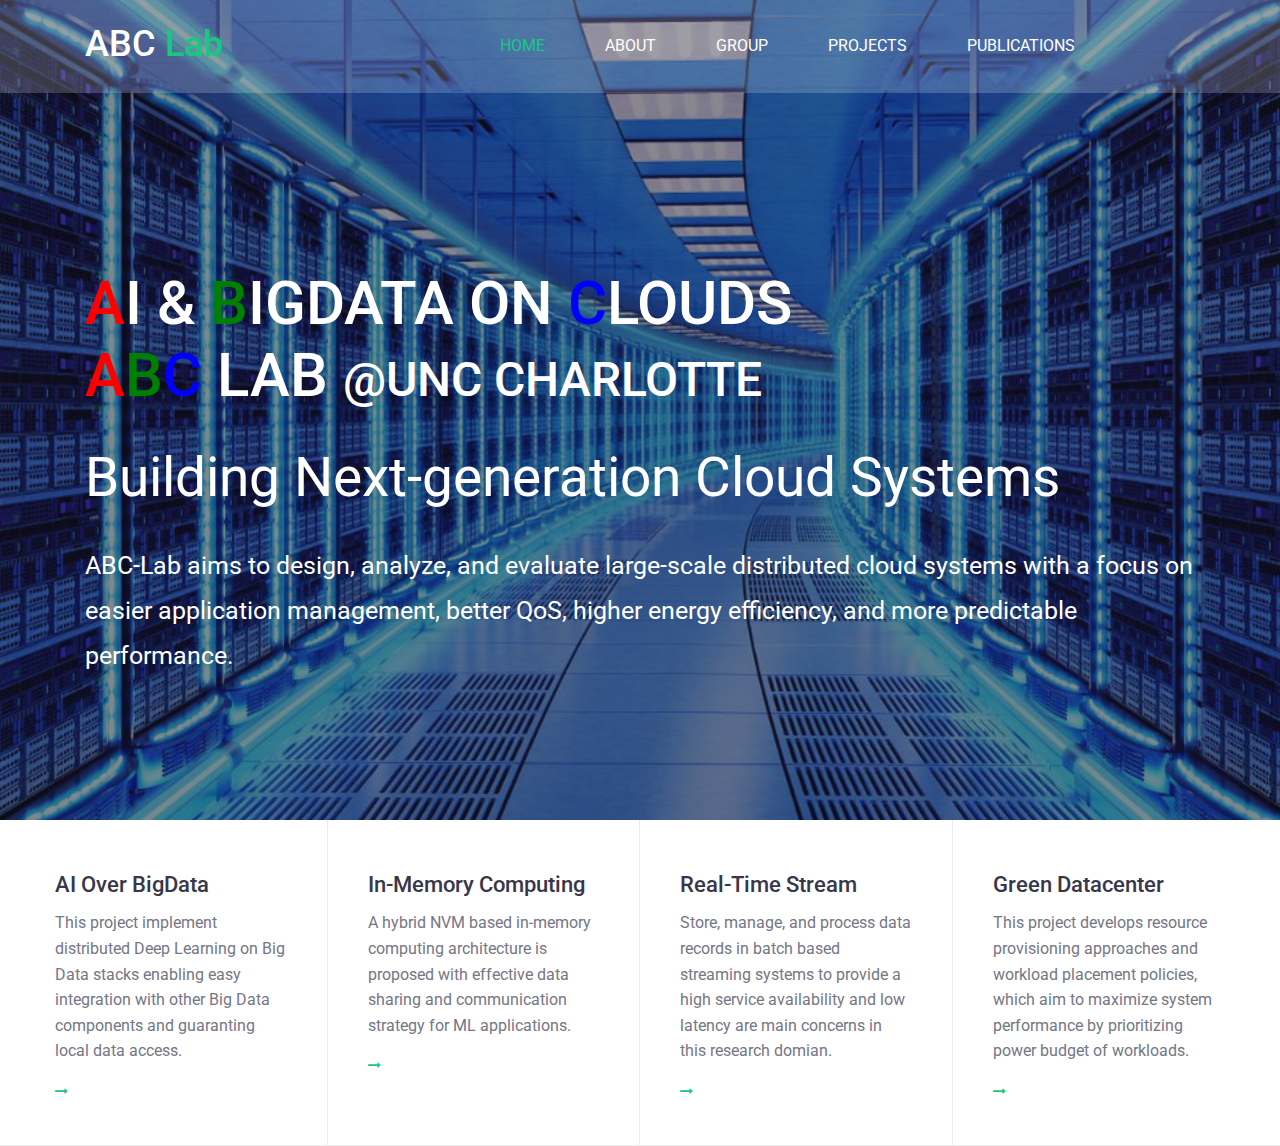
==== commit 10772838: "Update index.html" ====
--- a/index.html
+++ b/index.html
@@ -69,10 +69,12 @@
                     <div class="col-12">
                         <div class="hero-content-wrap flex flex-column justify-content-center align-items-start">
                             <header class="entry-header">
-                                <h1>AI & BigData on Clouds<br/>(ABC) Lab</h1>
+                                <h1><font color="red">A</font>I & <font color="green">B</font>igData on <font color="blue">C</font>louds<br/>
+                                    <font color="red">A</font><font color="green">B</font><font color="blue">C</font> Lab <font size="7">@UNC Charlotte</font></h1>
                             </header><!-- .entry-header -->
                             <div class="entry-content">
-                                <p style="color:white;font-size:60px;">Building Next-generation Cloud Systems</p>
+                                <p style="color:white;font-size:55px;">Building Next-generation Cloud Systems</p>
+                                <p style="color:white;font-size:25px;">ABC-Lab aims to design, analyze, and evaluate large-scale distributed cloud systems with a focus on easier application management, better QoS, higher energy efficiency, and more predictable performance.</p>
                             </div><!-- .entry-content -->
 
                         </div><!-- .hero-content-wrap -->
@@ -152,4 +154,4 @@
         </div><!-- .container-fluid -->
     </div><!-- .icon-boxes -->
 </body>
-</html>+</html>
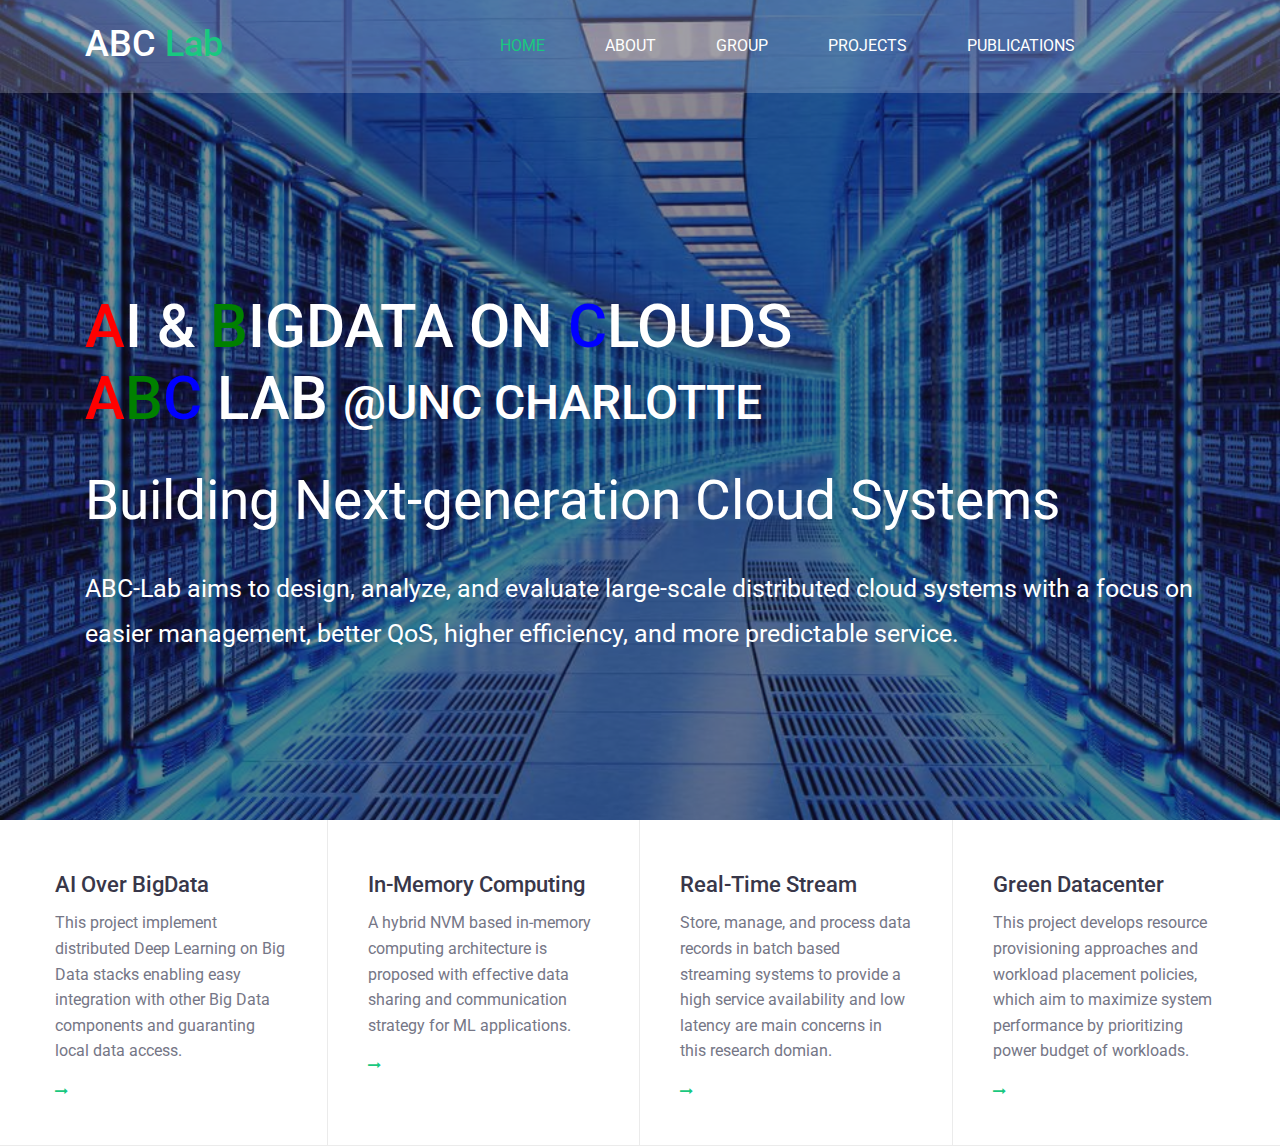
==== commit c1afacf3: "Update index.html" ====
--- a/index.html
+++ b/index.html
@@ -74,7 +74,8 @@
                             </header><!-- .entry-header -->
                             <div class="entry-content">
                                 <p style="color:white;font-size:55px;">Building Next-generation Cloud Systems</p>
-                                <p style="color:white;font-size:25px;">ABC-Lab aims to design, analyze, and evaluate large-scale distributed cloud systems with a focus on easier application management, better QoS, higher energy efficiency, and more predictable performance.</p>
+                                <p style="color:white;font-size:25px;">ABC-Lab aims to design, analyze, and evaluate large-scale distributed cloud systems with a 
+                                    focus on easier management, better QoS, higher efficiency, and more predictable service.</p>
                             </div><!-- .entry-content -->
 
                         </div><!-- .hero-content-wrap -->
